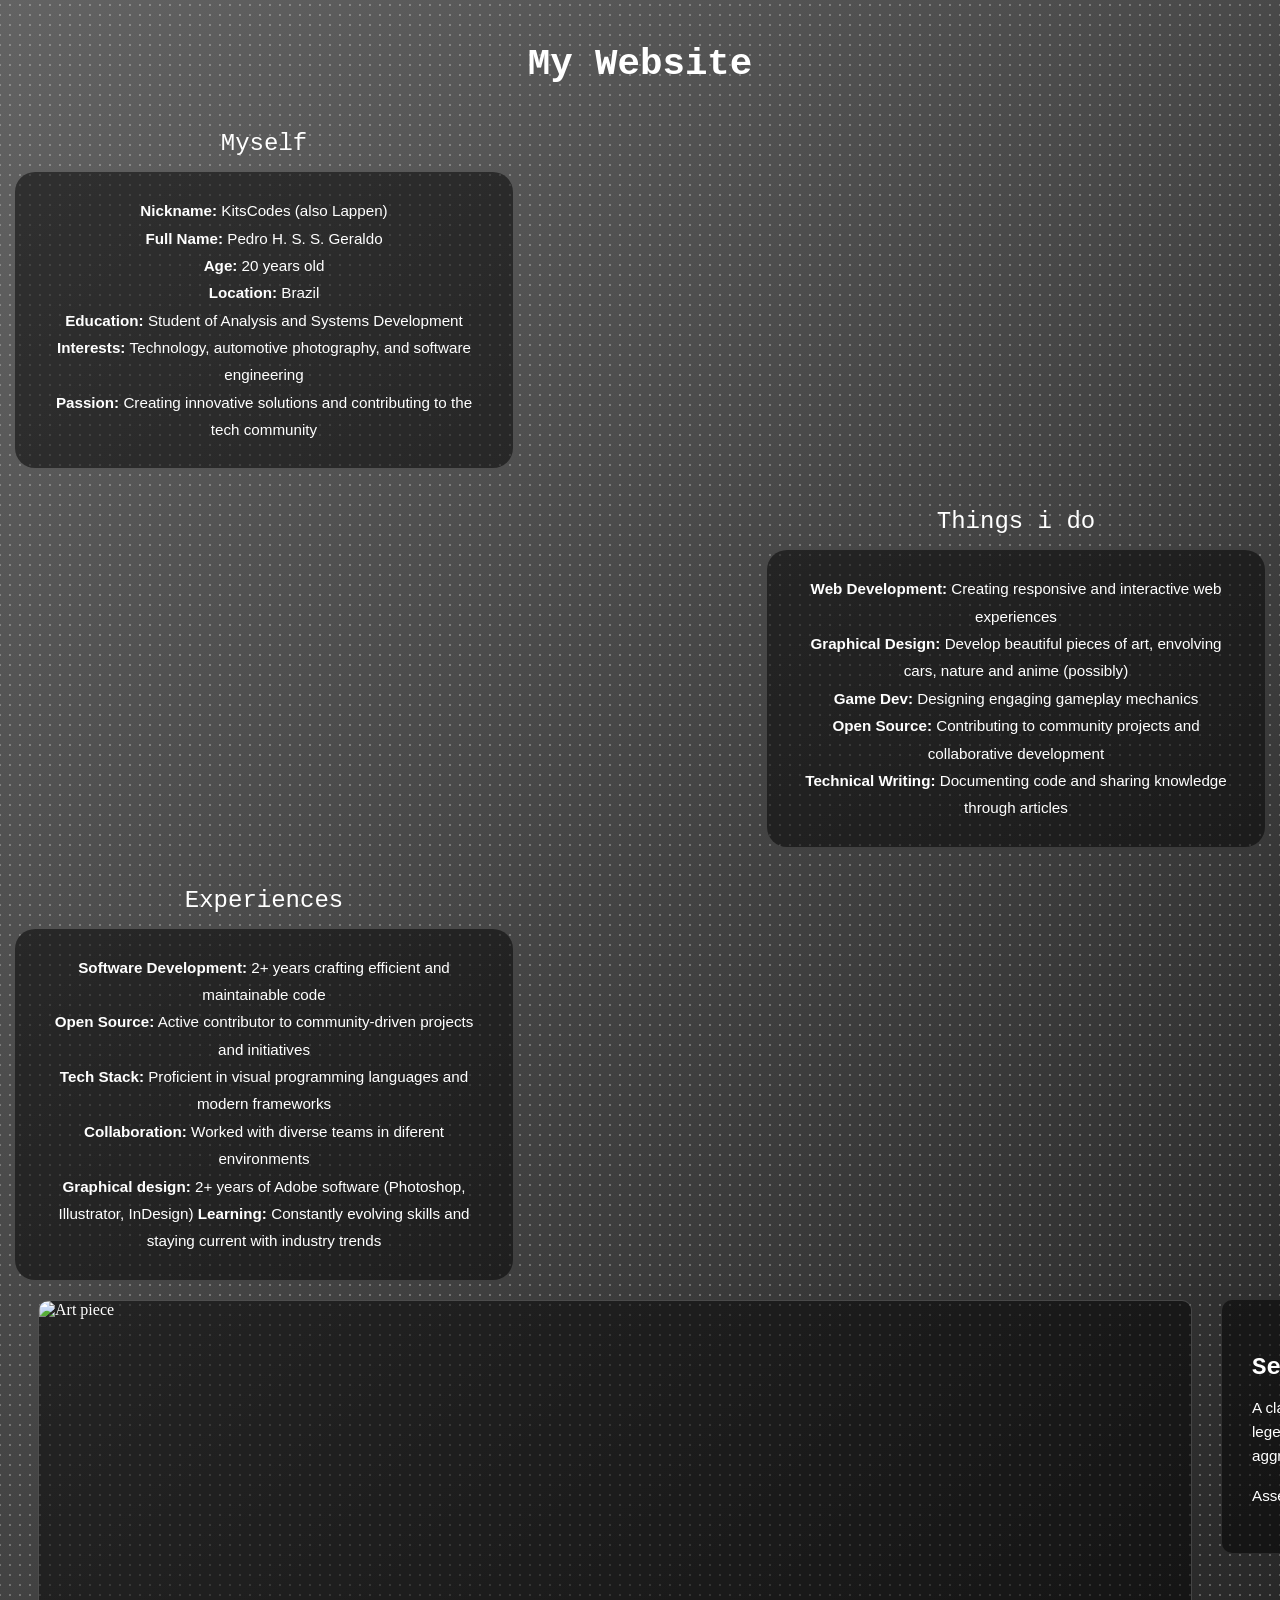
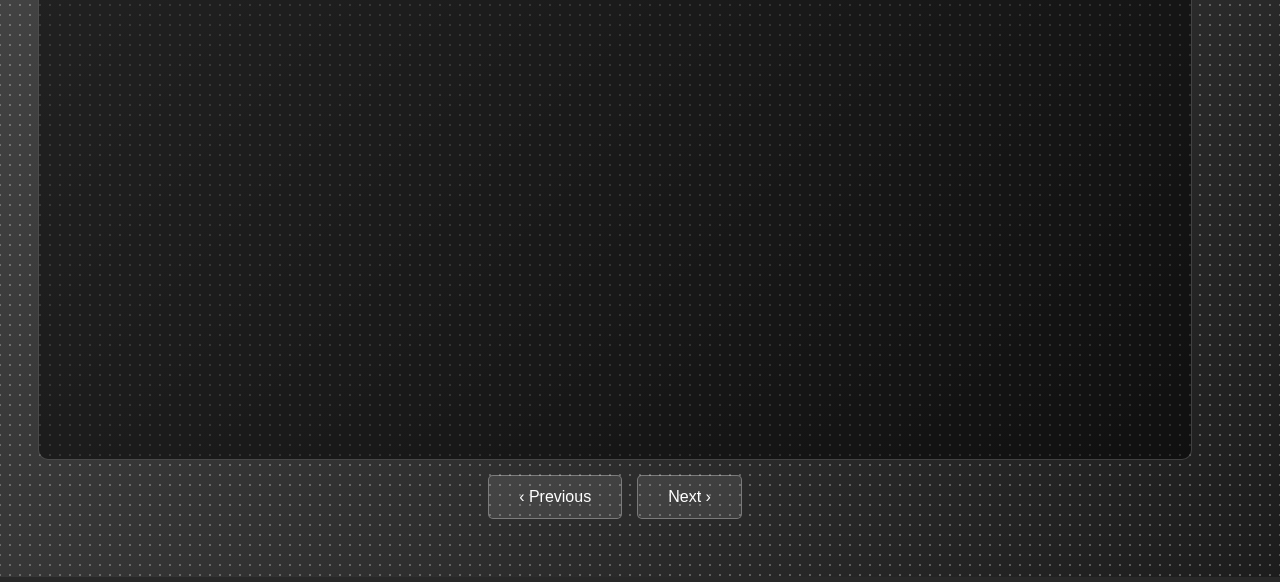
==== index.html @ 201ff7a0 "Update Images Added carousel (script and styling) Changed overall style" ====
<!DOCTYPE html>
<html>
<head>
 <meta charset="UTF-8" />
 <meta name="viewport" content="width=device-width, initial-scale=1.0" />
 <meta> <link rel="stylesheet" href="Home.css"/>
 <script src="assets/images.js"></script>
 <script src="assets/carousel.js"></script>
 <title>Pagina principal</title>
</head>
<body>
<header>
 <h1 class="header-center">My Website</h1>
</header>
<section class="main">
 <div class="container">
  <div class="cont-items">
   <div class="icon">Myself</div>
   <div class="info">
      <strong>Nickname: </strong> KitsCodes (also Lappen)<br/>
      <strong>Full Name: </strong> Pedro H. S. S. Geraldo<br/>
      <strong>Age: </strong> 20 years old<br/>
      <strong>Location: </strong> Brazil<br/>
      <strong>Education: </strong> Student of Analysis and Systems Development<br/>
      <strong>Interests: </strong> Technology, automotive photography, and software engineering<br/>
      <strong>Passion: </strong> Creating innovative solutions and contributing to the tech community
   </div>
  </div>

  <div class="cont-items">
   <div class="icon">Things i do</div>
   <div class="info">
      <strong>Web Development:</strong> Creating responsive and interactive web experiences<br/>
      <strong>Graphical Design:</strong> Develop beautiful pieces of art, envolving cars, nature and anime (possibly)<br/>
      <strong>Game Dev:</strong> Designing engaging gameplay mechanics<br/>
      <strong>Open Source:</strong> Contributing to community projects and collaborative development<br/>
      <strong>Technical Writing:</strong> Documenting code and sharing knowledge through articles
   </div>
  </div>

  <div class="cont-items">
   <div class="icon">Experiences</div>
   <div class="info">
      <strong>Software Development:</strong> 2+ years crafting efficient and maintainable code<br/>
      <strong>Open Source:</strong> Active contributor to community-driven projects and initiatives<br/>
      <strong>Tech Stack:</strong> Proficient in visual programming languages and modern frameworks<br/>
      <strong>Collaboration:</strong> Worked with diverse teams in diferent environments<br/>
      <strong>Graphical design:</strong> 2+ years of Adobe software (Photoshop, Illustrator, InDesign)
      <strong>Learning:</strong> Constantly evolving skills and staying current with industry trends
   </div>
  </div>
 </div>

 <div class="art-pieces">
   <div class="carousel-display">
     <div class="carousel-image">
       <img src="images\senna.jpg" alt="Art piece" id="carouselImage">
     </div>
     <div class="carousel-nav">
       <button class="carousel-btn prev" onclick="changeSlide(-1)">‹ Previous</button>
       <button class="carousel-btn next" onclick="changeSlide(1)">Next ›</button>
     </div>
   </div>
   <div class="carousel-info">
     <h3 id="infoTitle">Senna McLaren</h3>
     <p id="infoDescription">A classic automotive capture featuring the legendary McLaren Senna, showcasing its aggressive design and racing heritage.</p>
     <p id="game">Assetto Corsa</p>
   </div>
 </div>
   
</body>
</html>
---- Home.css ----
html, body {
  min-height: 100%;
}

@keyframes gradientShift {
  0% {
    background-position: 0%;
  }
  50% {
    background-position: 50%;
  }
   100% {
      background-position: 100%;
   }
}

body {
 overflow-x: hidden;
 overflow-y: scroll;
 scrollbar-gutter: stable;
 background: 
   radial-gradient(
        rgba(255, 255, 255, 0.25) 15%,
        transparent 0
      ) 50% 0 / 20px 20px,
   linear-gradient(-45deg, #ffffff46,  #00000046, #ffffff46);
 background-size: 10px 10px, 200% 200%;
 background-color: rgb(40,40,40);
 padding: 10px 10px;
 animation: gradientShift 25s linear infinite;
}

:root {
  --fontMain: JetBrains Mono, monospace;
  --fontSec: Montserrat, sans-serif;
}


/* Scrollbar Customization */
::-webkit-scrollbar {
 width: 6px;
}

::-webkit-scrollbar-track {
 background: rgba(255, 255, 255, 0);
}

::-webkit-scrollbar-thumb {
 background: rgb(255, 255, 255);
 border-radius: 6px;
}

::-webkit-scrollbar-thumb:hover {
 background: rgba(255, 255, 255, 0);
}

header {
 display: flex;
 align-items: center;
 justify-content: space-between;
 font-size: 1.8em;
}

h1 {
  color: white;
  text-align: center;
  font-size: 2rem;
}

/* HEADer */
.header-center {
 flex: 1;
 text-align: center;
 font-size: 1.3em;
 font-weight: bold;
 font-family: var(--fontMain);
}

/* Now for the main part */
.main {
 display: flex;
 flex-direction: column;
 align-items: center;
 min-height: 100vh;
 color: white;
 padding: 20px;
 justify-content: flex-start;
}

img {
  width: 100%;
  height: 100%;
  opacity: 0.4;
  z-index: 1;
  grid-area: 1/1;
  object-fit: cover;
  transition: opacity 300ms ease;
}

/** container **/
.container {
  display: flex;
  flex-direction: column;
  align-items: stretch;
  justify-content: flex-start;
  z-index: 1;
  gap: 40px;
  width: 100%;
  max-width: 1200px;
}

/** icon **/
.icon {
  margin-inline: auto;
  margin-bottom: 15px;
  font-size: 1.5em;
  display: flex;
  align-items: center;
  justify-content: center;
  z-index: 3;
  font-family: var(--fontMain);
}

/** cards **/
.cont-items {
  color: white;
  background-color: transparent;
  width: 35vw;
  height: auto;
  min-height: 35vh;
  border: none;
  border-radius: 0;
  overflow: visible;
  display: flex;
  flex-direction: column;
  align-items: center;
  justify-content: flex-start;
  user-select: none;
  isolation: isolate;
  margin-right: auto;
  font-family: var(--fontSec);
}

.cont-items:nth-child(even) {
  margin-right: 0;
  margin-left: auto;
}

.info {
  width: 100%;
  z-index: 2;
  display: block;
  padding: 25px;
  background: rgba(0, 0, 0, 0.5);
  border-radius: 20px;
  font-size: 0.95rem;
  line-height: 1.8;
  text-align: center;
  word-wrap: break-word;
  overflow-wrap: break-word;
}

/** art pieces carousel **/
.art-pieces {
  margin-top: auto;
  display: flex;
  gap: 30px;
  width: 100%;
  padding: 20px;
  z-index: 1;
  align-items: flex-start;
  justify-content: space-between;
}

.carousel-info {
  flex: 1;
  min-width: 300px;
  color: white;
  padding: 30px;
  background: rgba(0, 0, 0, 0.5);
  border-radius: 10px;
  font-family: var(--fontSec);
  height: fit-content;
}

.carousel-info h3 {
  font-size: 1.5em;
  margin-bottom: 15px;
  font-family: var(--fontMain);
}

.carousel-info p {
  font-size: 0.95rem;
  line-height: 1.6;
}

.carousel-display {
  flex: 1;
  display: flex;
  flex-direction: column;
  gap: 15px;
  align-items: center;
}

.carousel-image {
  width: 1152px;
  height: 758px;
  background: rgba(0, 0, 0, 0.5);
  border: 1px solid rgba(255, 255, 255, 0.2);
  border-radius: 10px;
  overflow: hidden;
  display: flex;
  align-items: center;
  justify-content: center;
}

.carousel-image img {
  width: 100%;
  height: 100%;
  object-fit: contain;
  opacity: 1;
}

.carousel-nav {
  display: flex;
  gap: 15px;
  justify-content: center;
}

.carousel-btn {
  padding: 12px 30px;
  background: rgba(255, 255, 255, 0.1);
  border: 1px solid rgba(255, 255, 255, 0.3);
  color: white;
  font-size: 1em;
  border-radius: 5px;
  cursor: pointer;
  font-family: var(--fontSec);
  transition: all 300ms ease;
}

.carousel-btn:hover {
  background: rgba(255, 255, 255, 0.2);
  border-color: rgba(255, 255, 255, 0.5);
}
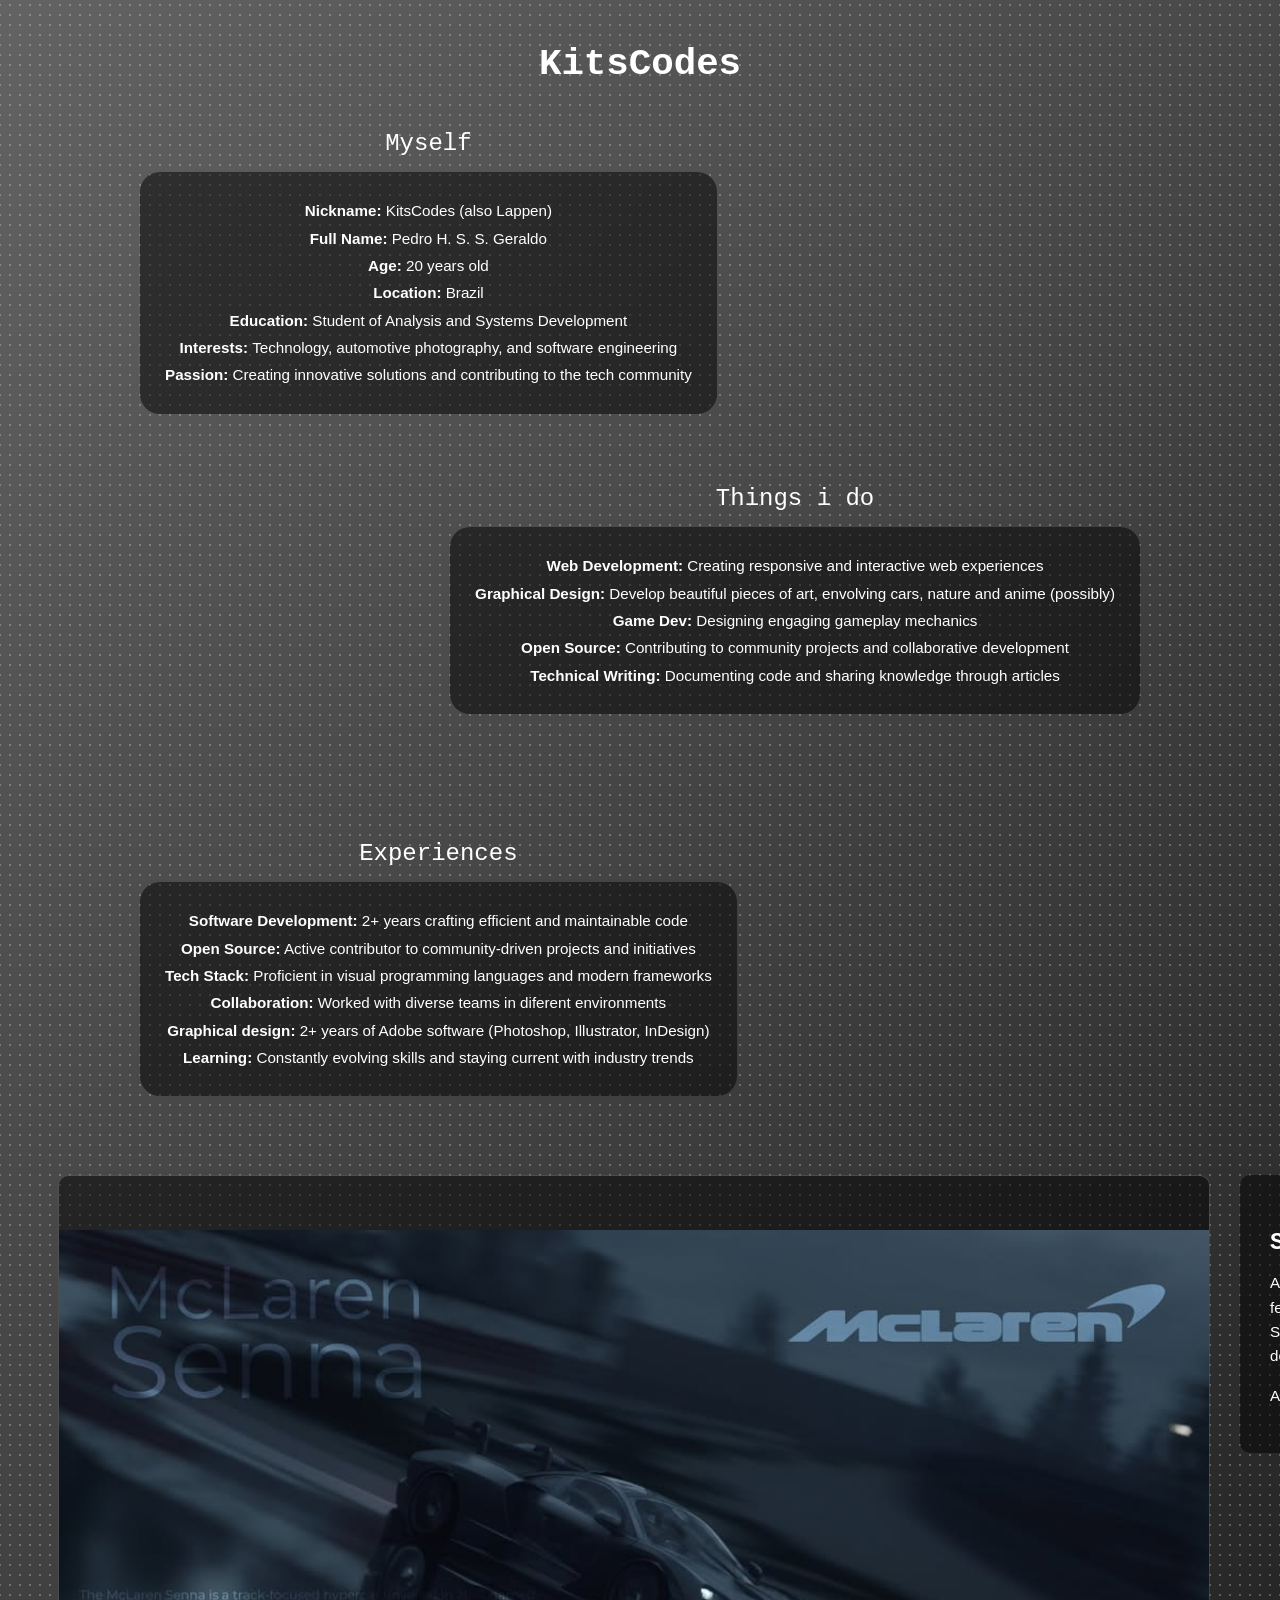
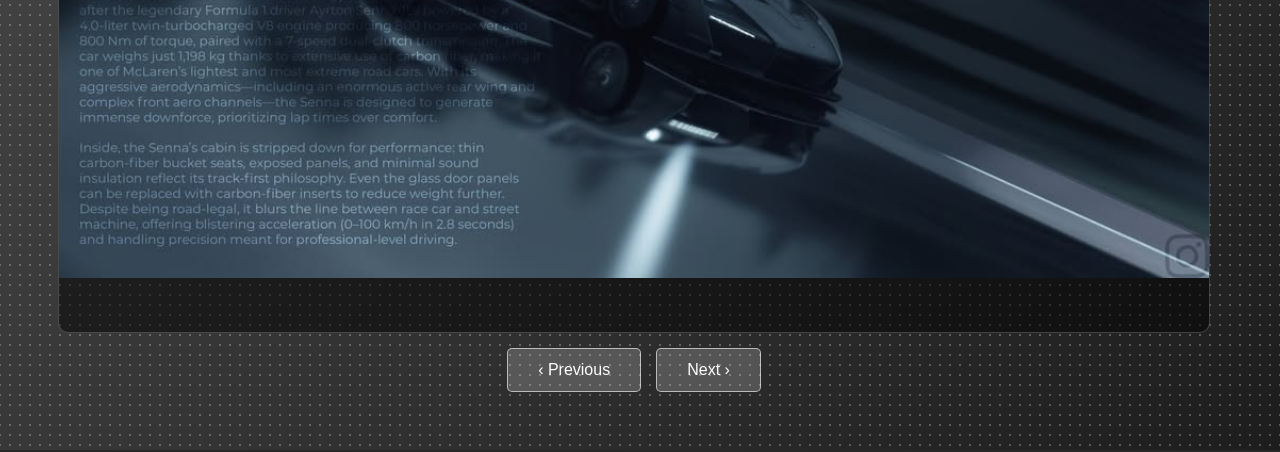
==== commit 3046a7ad: "A2 quick fix" ====
--- a/index.html
+++ b/index.html
@@ -10,7 +10,7 @@
 </head>
 <body>
 <header>
- <h1 class="header-center">My Website</h1>
+ <h1 class="header-center">KitsCodes</h1>
 </header>
 <section class="main">
  <div class="container">
@@ -45,7 +45,7 @@
       <strong>Open Source:</strong> Active contributor to community-driven projects and initiatives<br/>
       <strong>Tech Stack:</strong> Proficient in visual programming languages and modern frameworks<br/>
       <strong>Collaboration:</strong> Worked with diverse teams in diferent environments<br/>
-      <strong>Graphical design:</strong> 2+ years of Adobe software (Photoshop, Illustrator, InDesign)
+      <strong>Graphical design:</strong> 2+ years of Adobe software (Photoshop, Illustrator, InDesign)</br>
       <strong>Learning:</strong> Constantly evolving skills and staying current with industry trends
    </div>
   </div>
@@ -54,7 +54,7 @@
  <div class="art-pieces">
    <div class="carousel-display">
      <div class="carousel-image">
-       <img src="images\senna.jpg" alt="Art piece" id="carouselImage">
+       <img src="images/senna.jpg" alt="Art piece" id="carouselImage">
      </div>
      <div class="carousel-nav">
        <button class="carousel-btn prev" onclick="changeSlide(-1)">‹ Previous</button>
--- a/Home.css
+++ b/Home.css
@@ -1,5 +1,10 @@
-html, body {
+html,
+body {
   min-height: 100%;
+}
+
+* {
+  box-sizing: border-box;
 }
 
 @keyframes gradientShift {
@@ -15,50 +20,52 @@
 }
 
 body {
- overflow-x: hidden;
- overflow-y: scroll;
- scrollbar-gutter: stable;
- background: 
-   radial-gradient(
-        rgba(255, 255, 255, 0.25) 15%,
-        transparent 0
-      ) 50% 0 / 20px 20px,
-   linear-gradient(-45deg, #ffffff46,  #00000046, #ffffff46);
- background-size: 10px 10px, 200% 200%;
- background-color: rgb(40,40,40);
- padding: 10px 10px;
- animation: gradientShift 25s linear infinite;
+  overflow-x: hidden;
+  overflow-y: scroll;
+  scrollbar-gutter: stable;
+  background:
+    radial-gradient(rgba(255, 255, 255, 0.25) 15%, transparent 0) 50% 0 / 20px 20px,
+    linear-gradient(-45deg, #ffffff46, #00000046, #ffffff46);
+  background-size: 10px 10px, 200% 200%;
+  background-color: rgb(40, 40, 40);
+  padding: 10px;
+  animation: gradientShift 25s linear infinite;
 }
 
 :root {
   --fontMain: JetBrains Mono, monospace;
   --fontSec: Montserrat, sans-serif;
-}
-
-
-/* Scrollbar Customization */
+  --bg-dark: rgba(0, 0, 0, 0.5);
+  --border-light: rgba(255, 255, 255, 0.2);
+  --text-light: rgba(255, 255, 255, 0.2);
+  --text-light-hover: rgba(255, 255, 255, 0.4);
+  --text-light-border: rgba(255, 255, 255, 0.6);
+}
+
+
+/* Scrollbar customization */
 ::-webkit-scrollbar {
- width: 6px;
+  width: 6px;
 }
 
 ::-webkit-scrollbar-track {
- background: rgba(255, 255, 255, 0);
+  background: transparent;
 }
 
 ::-webkit-scrollbar-thumb {
- background: rgb(255, 255, 255);
- border-radius: 6px;
+  background: white;
+  border-radius: 6px;
 }
 
 ::-webkit-scrollbar-thumb:hover {
- background: rgba(255, 255, 255, 0);
+  background: transparent;
 }
 
 header {
- display: flex;
- align-items: center;
- justify-content: space-between;
- font-size: 1.8em;
+  display: flex;
+  align-items: center;
+  justify-content: space-between;
+  font-size: 1.8em;
 }
 
 h1 {
@@ -67,24 +74,21 @@
   font-size: 2rem;
 }
 
-/* HEADer */
 .header-center {
- flex: 1;
- text-align: center;
- font-size: 1.3em;
- font-weight: bold;
- font-family: var(--fontMain);
-}
-
-/* Now for the main part */
+  flex: 1;
+  text-align: center;
+  font-size: 1.3em;
+  font-weight: bold;
+  font-family: var(--fontMain);
+}
+
+/* Main layout */
 .main {
- display: flex;
- flex-direction: column;
- align-items: center;
- min-height: 100vh;
- color: white;
- padding: 20px;
- justify-content: flex-start;
+  display: flex;
+  flex-direction: column;
+  align-items: center;
+  color: white;
+  padding: 20px;
 }
 
 img {
@@ -97,7 +101,6 @@
   transition: opacity 300ms ease;
 }
 
-/** container **/
 .container {
   display: flex;
   flex-direction: column;
@@ -106,10 +109,9 @@
   z-index: 1;
   gap: 40px;
   width: 100%;
-  max-width: 1200px;
-}
-
-/** icon **/
+  max-width: 1000px;
+}
+
 .icon {
   margin-inline: auto;
   margin-bottom: 15px;
@@ -121,29 +123,28 @@
   font-family: var(--fontMain);
 }
 
-/** cards **/
+/* Cards */
 .cont-items {
   color: white;
   background-color: transparent;
-  width: 35vw;
-  height: auto;
   min-height: 35vh;
   border: none;
   border-radius: 0;
-  overflow: visible;
   display: flex;
   flex-direction: column;
   align-items: center;
   justify-content: flex-start;
   user-select: none;
   isolation: isolate;
-  margin-right: auto;
   font-family: var(--fontSec);
 }
 
+.cont-items:nth-child(odd) {
+  margin-inline: 0 auto;
+}
+
 .cont-items:nth-child(even) {
-  margin-right: 0;
-  margin-left: auto;
+  margin-inline: auto 0;
 }
 
 .info {
@@ -151,7 +152,7 @@
   z-index: 2;
   display: block;
   padding: 25px;
-  background: rgba(0, 0, 0, 0.5);
+  background: var(--bg-dark);
   border-radius: 20px;
   font-size: 0.95rem;
   line-height: 1.8;
@@ -160,7 +161,7 @@
   overflow-wrap: break-word;
 }
 
-/** art pieces carousel **/
+/* Carousel */
 .art-pieces {
   margin-top: auto;
   display: flex;
@@ -177,7 +178,7 @@
   min-width: 300px;
   color: white;
   padding: 30px;
-  background: rgba(0, 0, 0, 0.5);
+  background: var(--bg-dark);
   border-radius: 10px;
   font-family: var(--fontSec);
   height: fit-content;
@@ -205,8 +206,8 @@
 .carousel-image {
   width: 1152px;
   height: 758px;
-  background: rgba(0, 0, 0, 0.5);
-  border: 1px solid rgba(255, 255, 255, 0.2);
+  background: var(--bg-dark);
+  border: 1px solid var(--border-light);
   border-radius: 10px;
   overflow: hidden;
   display: flex;
@@ -229,8 +230,8 @@
 
 .carousel-btn {
   padding: 12px 30px;
-  background: rgba(255, 255, 255, 0.1);
-  border: 1px solid rgba(255, 255, 255, 0.3);
+  background: var(--text-light);
+  border: 1px solid var(--text-light-border);
   color: white;
   font-size: 1em;
   border-radius: 5px;
@@ -240,7 +241,7 @@
 }
 
 .carousel-btn:hover {
-  background: rgba(255, 255, 255, 0.2);
+  background: var(--text-light-hover);
   border-color: rgba(255, 255, 255, 0.5);
 }
 
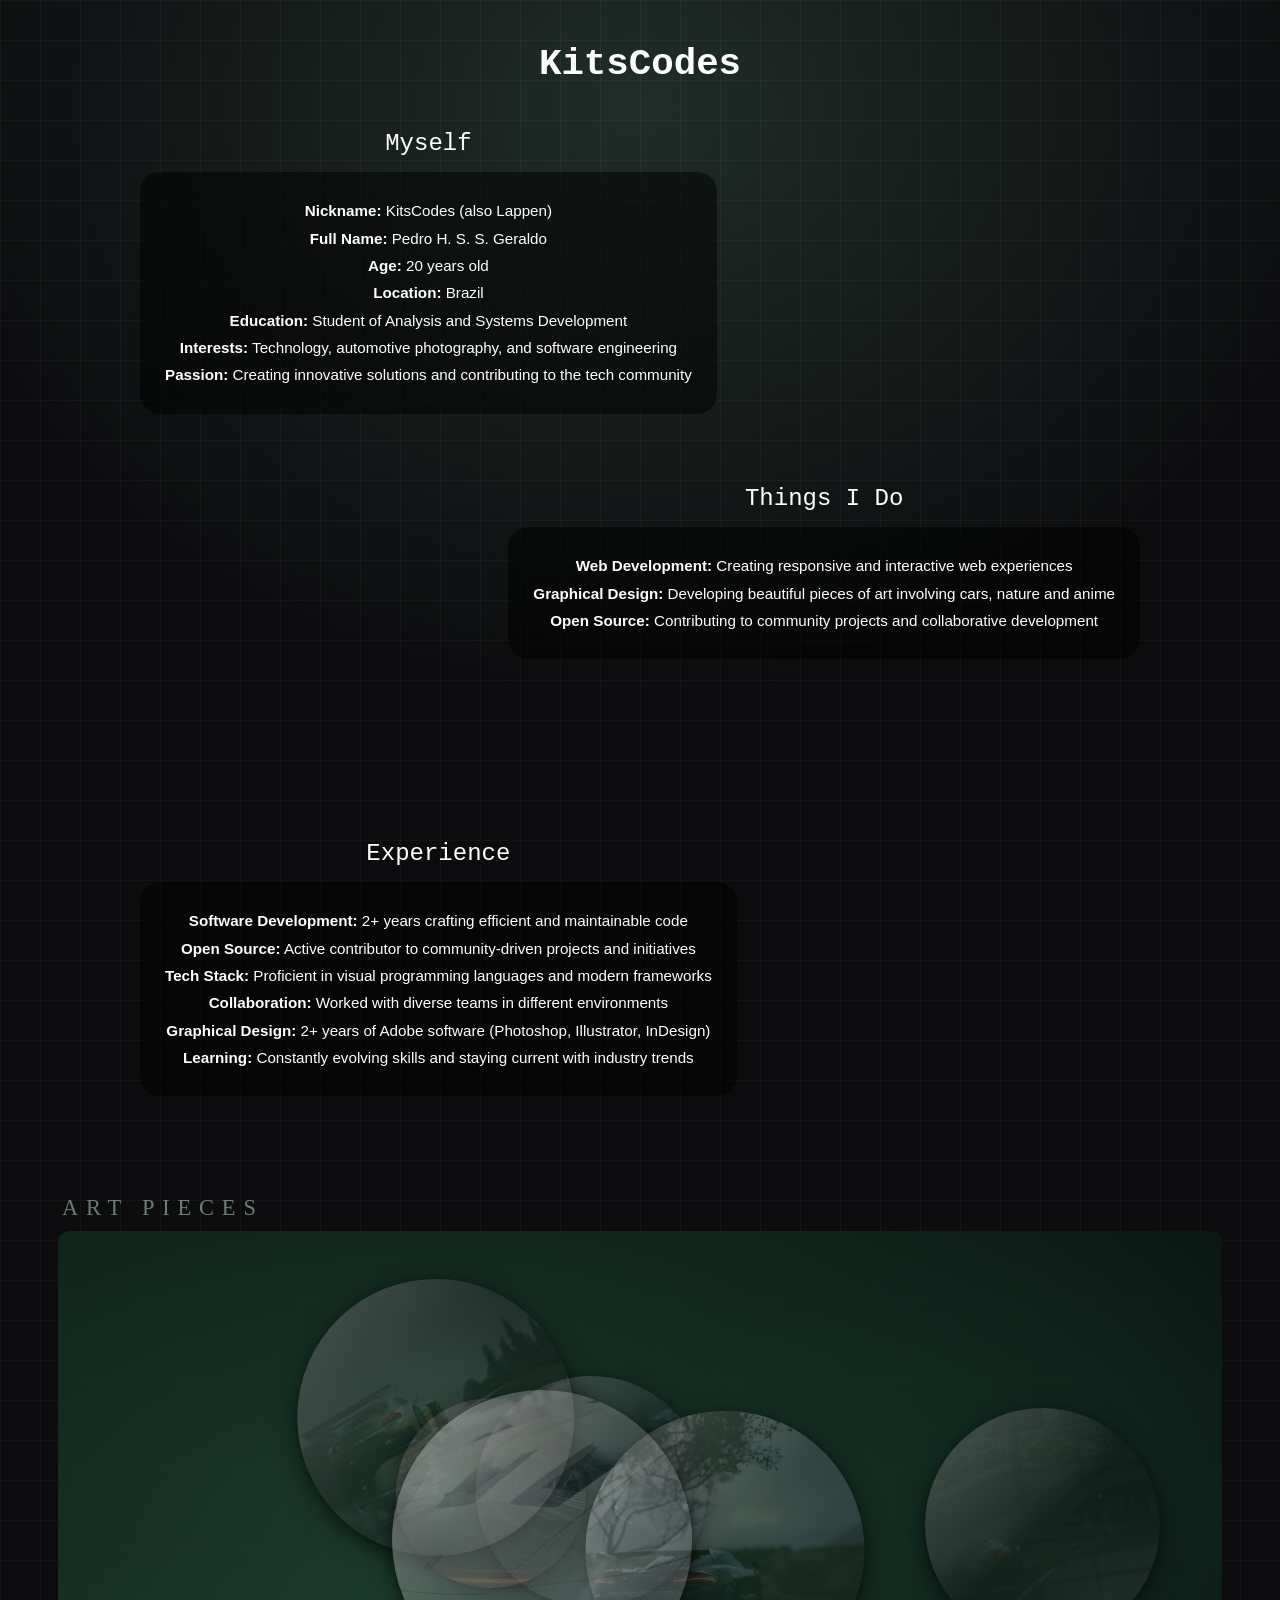
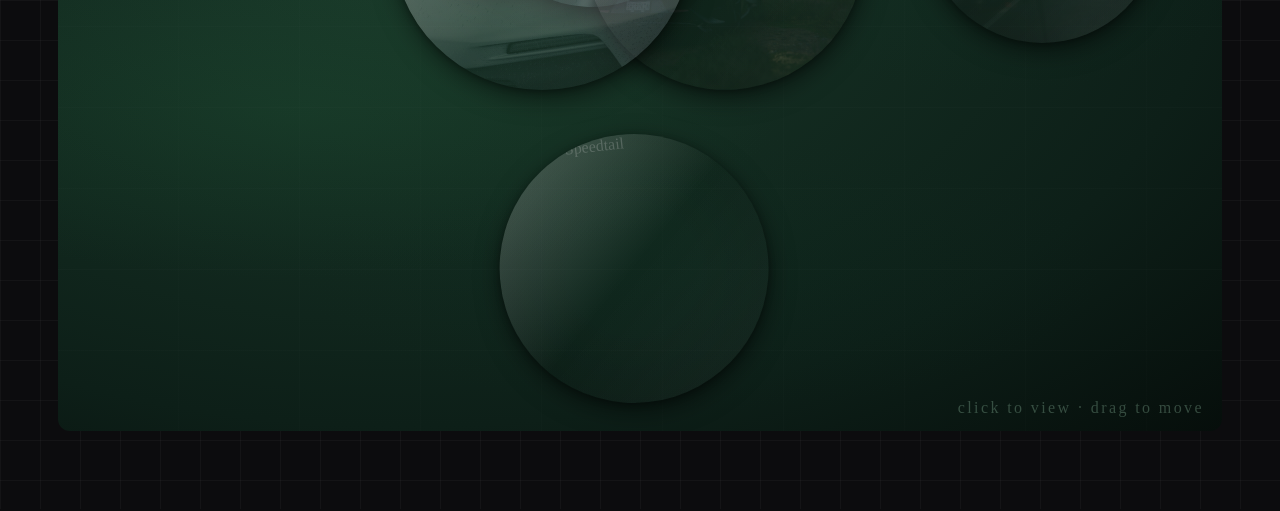
==== commit 2ac6b15b: "Overall update - Better background - Better display of images - Documentation so I don't forget what" ====
--- a/index.html
+++ b/index.html
@@ -1,72 +1,109 @@
 <!DOCTYPE html>
-<html>
+<html lang="en">
 <head>
- <meta charset="UTF-8" />
- <meta name="viewport" content="width=device-width, initial-scale=1.0" />
- <meta> <link rel="stylesheet" href="Home.css"/>
- <script src="assets/images.js"></script>
- <script src="assets/carousel.js"></script>
- <title>Pagina principal</title>
+  <meta charset="UTF-8" />
+  <meta name="viewport" content="width=device-width, initial-scale=1.0" />
+  <title>KitsCodes — Pedro Geraldo</title>
+  <link rel="stylesheet" href="Home.css" />
+  <link rel="stylesheet" href="pond-gallery.css" />
 </head>
 <body>
+
 <header>
- <h1 class="header-center">KitsCodes</h1>
+  <h1 class="header-center">KitsCodes</h1>
 </header>
+
 <section class="main">
- <div class="container">
-  <div class="cont-items">
-   <div class="icon">Myself</div>
-   <div class="info">
-      <strong>Nickname: </strong> KitsCodes (also Lappen)<br/>
-      <strong>Full Name: </strong> Pedro H. S. S. Geraldo<br/>
-      <strong>Age: </strong> 20 years old<br/>
-      <strong>Location: </strong> Brazil<br/>
-      <strong>Education: </strong> Student of Analysis and Systems Development<br/>
-      <strong>Interests: </strong> Technology, automotive photography, and software engineering<br/>
-      <strong>Passion: </strong> Creating innovative solutions and contributing to the tech community
-   </div>
+  <div class="container">
+
+    <div class="cont-items">
+      <div class="icon">Myself</div>
+      <div class="info">
+        <strong>Nickname:</strong> KitsCodes (also Lappen)<br/>
+        <strong>Full Name:</strong> Pedro H. S. S. Geraldo<br/>
+        <strong>Age:</strong> 20 years old<br/>
+        <strong>Location:</strong> Brazil<br/>
+        <strong>Education:</strong> Student of Analysis and Systems Development<br/>
+        <strong>Interests:</strong> Technology, automotive photography, and software engineering<br/>
+        <strong>Passion:</strong> Creating innovative solutions and contributing to the tech community
+      </div>
+    </div>
+
+    <div class="cont-items">
+      <div class="icon">Things I Do</div>
+      <div class="info">
+        <strong>Web Development:</strong> Creating responsive and interactive web experiences<br/>
+        <strong>Graphical Design:</strong> Developing beautiful pieces of art involving cars, nature and anime<br/>
+        <strong>Open Source:</strong> Contributing to community projects and collaborative development<br/>
+      </div>
+    </div>
+
+    <div class="cont-items">
+      <div class="icon">Experience</div>
+      <div class="info">
+        <strong>Software Development:</strong> 2+ years crafting efficient and maintainable code<br/>
+        <strong>Open Source:</strong> Active contributor to community-driven projects and initiatives<br/>
+        <strong>Tech Stack:</strong> Proficient in visual programming languages and modern frameworks<br/>
+        <strong>Collaboration:</strong> Worked with diverse teams in different environments<br/>
+        <strong>Graphical Design:</strong> 2+ years of Adobe software (Photoshop, Illustrator, InDesign)<br/>
+        <strong>Learning:</strong> Constantly evolving skills and staying current with industry trends
+      </div>
+    </div>
+
   </div>
 
-  <div class="cont-items">
-   <div class="icon">Things i do</div>
-   <div class="info">
-      <strong>Web Development:</strong> Creating responsive and interactive web experiences<br/>
-      <strong>Graphical Design:</strong> Develop beautiful pieces of art, envolving cars, nature and anime (possibly)<br/>
-      <strong>Game Dev:</strong> Designing engaging gameplay mechanics<br/>
-      <strong>Open Source:</strong> Contributing to community projects and collaborative development<br/>
-      <strong>Technical Writing:</strong> Documenting code and sharing knowledge through articles
-   </div>
+  <!-- ── Galeria substituindo o carrossel ── -->
+  <div class="art-pieces">
+
+    <div class="pond-section-label">Art Pieces</div>
+
+    <div id="pond">
+      <div class="water-texture"></div>
+      <div class="ambient-light"></div>
+      <div id="ripple-layer"></div>
+      <div id="leaf-layer"></div>
+      <div class="hint" id="hint">click to view · drag to move</div>
+    </div>
+
+    <!-- Painel de detalhes -->
+    <div id="detail-overlay" class="hidden">
+      <div id="detail-panel">
+        <div id="detail-img-wrap">
+          <img id="detail-img" src="" alt="" />
+          <div class="detail-img-fade"></div>
+        </div>
+        <div id="detail-info">
+          <div id="detail-meta"></div>
+          <div id="detail-title"></div>
+          <div class="detail-divider"></div>
+          <div id="detail-desc"></div>
+          <div class="detail-actions">
+            <button id="detail-expand">⤢ Full size</button>
+            <button id="detail-close">Close</button>
+          </div>
+        </div>
+      </div>
+    </div>
+
+    <!-- Fullscreen viewer -->
+    <div id="fullscreen-overlay" class="hidden">
+      <div id="fullscreen-panel">
+        <div id="fullscreen-img-wrap">
+          <img id="fullscreen-img" src="" alt="" />
+        </div>
+        <div id="fullscreen-info">
+          <div id="fullscreen-meta"></div>
+          <div id="fullscreen-title"></div>
+          <div class="detail-divider"></div>
+          <div id="fullscreen-desc"></div>
+          <button id="fullscreen-close">Close</button>
+        </div>
+      </div>
+    </div>
+
   </div>
+</section>
 
-  <div class="cont-items">
-   <div class="icon">Experiences</div>
-   <div class="info">
-      <strong>Software Development:</strong> 2+ years crafting efficient and maintainable code<br/>
-      <strong>Open Source:</strong> Active contributor to community-driven projects and initiatives<br/>
-      <strong>Tech Stack:</strong> Proficient in visual programming languages and modern frameworks<br/>
-      <strong>Collaboration:</strong> Worked with diverse teams in diferent environments<br/>
-      <strong>Graphical design:</strong> 2+ years of Adobe software (Photoshop, Illustrator, InDesign)</br>
-      <strong>Learning:</strong> Constantly evolving skills and staying current with industry trends
-   </div>
-  </div>
- </div>
-
- <div class="art-pieces">
-   <div class="carousel-display">
-     <div class="carousel-image">
-       <img src="images/senna.jpg" alt="Art piece" id="carouselImage">
-     </div>
-     <div class="carousel-nav">
-       <button class="carousel-btn prev" onclick="changeSlide(-1)">‹ Previous</button>
-       <button class="carousel-btn next" onclick="changeSlide(1)">Next ›</button>
-     </div>
-   </div>
-   <div class="carousel-info">
-     <h3 id="infoTitle">Senna McLaren</h3>
-     <p id="infoDescription">A classic automotive capture featuring the legendary McLaren Senna, showcasing its aggressive design and racing heritage.</p>
-     <p id="game">Assetto Corsa</p>
-   </div>
- </div>
-   
+<script src="assets/pond-gallery.js"></script>
 </body>
 </html>
--- a/Home.css
+++ b/Home.css
@@ -7,29 +7,19 @@
   box-sizing: border-box;
 }
 
-@keyframes gradientShift {
-  0% {
-    background-position: 0%;
-  }
-  50% {
-    background-position: 50%;
-  }
-   100% {
-      background-position: 100%;
-   }
-}
-
 body {
   overflow-x: hidden;
   overflow-y: scroll;
   scrollbar-gutter: stable;
-  background:
-    radial-gradient(rgba(255, 255, 255, 0.25) 15%, transparent 0) 50% 0 / 20px 20px,
-    linear-gradient(-45deg, #ffffff46, #00000046, #ffffff46);
-  background-size: 10px 10px, 200% 200%;
-  background-color: rgb(40, 40, 40);
+  background-color: #0c0c0e;
+  background-image:
+    /* grade fina e sutil */
+    linear-gradient(rgba(255,255,255,0.03) 1px, transparent 1px),
+    linear-gradient(90deg, rgba(255,255,255,0.03) 1px, transparent 1px),
+    /* brilho esverdeado suave vindo do topo, harmoniza com a galeria */
+    radial-gradient(ellipse 80% 40% at 50% 5%, rgba(80,120,100,0.3) 0%, transparent 70%);
+  background-size: 40px 40px, 40px 40px, 100% 100%;
   padding: 10px;
-  animation: gradientShift 25s linear infinite;
 }
 
 :root {
@@ -94,7 +84,6 @@
 img {
   width: 100%;
   height: 100%;
-  opacity: 0.4;
   z-index: 1;
   grid-area: 1/1;
   object-fit: cover;
@@ -161,87 +150,10 @@
   overflow-wrap: break-word;
 }
 
-/* Carousel */
+/* Art pieces / galeria */
 .art-pieces {
-  margin-top: auto;
-  display: flex;
-  gap: 30px;
+  margin-top: 40px;
   width: 100%;
-  padding: 20px;
+  padding: 0 20px 40px;
   z-index: 1;
-  align-items: flex-start;
-  justify-content: space-between;
-}
-
-.carousel-info {
-  flex: 1;
-  min-width: 300px;
-  color: white;
-  padding: 30px;
-  background: var(--bg-dark);
-  border-radius: 10px;
-  font-family: var(--fontSec);
-  height: fit-content;
-}
-
-.carousel-info h3 {
-  font-size: 1.5em;
-  margin-bottom: 15px;
-  font-family: var(--fontMain);
-}
-
-.carousel-info p {
-  font-size: 0.95rem;
-  line-height: 1.6;
-}
-
-.carousel-display {
-  flex: 1;
-  display: flex;
-  flex-direction: column;
-  gap: 15px;
-  align-items: center;
-}
-
-.carousel-image {
-  width: 1152px;
-  height: 758px;
-  background: var(--bg-dark);
-  border: 1px solid var(--border-light);
-  border-radius: 10px;
-  overflow: hidden;
-  display: flex;
-  align-items: center;
-  justify-content: center;
-}
-
-.carousel-image img {
-  width: 100%;
-  height: 100%;
-  object-fit: contain;
-  opacity: 1;
-}
-
-.carousel-nav {
-  display: flex;
-  gap: 15px;
-  justify-content: center;
-}
-
-.carousel-btn {
-  padding: 12px 30px;
-  background: var(--text-light);
-  border: 1px solid var(--text-light-border);
-  color: white;
-  font-size: 1em;
-  border-radius: 5px;
-  cursor: pointer;
-  font-family: var(--fontSec);
-  transition: all 300ms ease;
-}
-
-.carousel-btn:hover {
-  background: var(--text-light-hover);
-  border-color: rgba(255, 255, 255, 0.5);
-}
-
+}
--- a/pond-gallery.css
+++ b/pond-gallery.css
@@ -0,0 +1,396 @@
+/* ─────────────────────────────────────────
+   pond-gallery.css — KitsCodes
+───────────────────────────────────────── */
+
+/* ── Wrapper da seção ── */
+.pond-section-label {
+  color: rgba(180,220,195,0.55);
+  font-size: 1.4rem;
+  letter-spacing: 0.35em;
+  text-transform: uppercase;
+  margin-bottom: 10px;
+  padding-left: 4px;
+}
+
+/* ── Pond ── */
+#pond {
+  position: relative;
+  width: 100%;
+  height: 800px;
+  overflow: hidden;
+  border-radius: 12px;
+  background: radial-gradient(ellipse at 30% 40%, #1a3a2a 0%, #0d1f18 70%, #060e0b 100%);
+  cursor: default;
+}
+
+.water-texture {
+  position: absolute;
+  inset: 0;
+  pointer-events: none;
+  z-index: 0;
+  background:
+    repeating-linear-gradient(0deg,  transparent, transparent 80px,  rgba(255,255,255,0.012) 80px,  rgba(255,255,255,0.012) 81px),
+    repeating-linear-gradient(90deg, transparent, transparent 120px, rgba(255,255,255,0.008) 120px, rgba(255,255,255,0.008) 121px);
+}
+
+.ambient-light {
+  position: absolute;
+  inset: 0;
+  pointer-events: none;
+  z-index: 0;
+  background:
+    radial-gradient(ellipse 60% 30% at 20% 60%, rgba(34,100,60,0.18) 0%, transparent 70%),
+    radial-gradient(ellipse 40% 40% at 80% 30%, rgba(20,70,50,0.15)  0%, transparent 70%),
+    radial-gradient(ellipse 50% 25% at 55% 80%, rgba(10,50,35,0.12)  0%, transparent 70%);
+}
+
+/* ── Hint ── */
+.hint {
+  position: absolute;
+  bottom: 14px;
+  right: 18px;
+  z-index: 100;
+  color: rgba(160,210,180,0.3);
+  font-size: 1rem;
+  letter-spacing: 0.15em;
+  pointer-events: none;
+  font-family: 'Georgia', serif;
+  transition: opacity 0.4s;
+}
+.hint.hidden { opacity: 0; }
+
+/* ── Ripple layer ── */
+#ripple-layer {
+  position: absolute;
+  inset: 0;
+  pointer-events: none;
+  z-index: 5;
+}
+
+.ripple-group {
+  position: absolute;
+  transform: translate(-50%, -50%);
+  pointer-events: none;
+}
+.ripple-ring {
+  position: absolute;
+  left: 0; top: 0;
+  border-radius: 50%;
+  border: 1px solid rgba(150,220,180,0.4);
+  transform: translate(-50%, -50%);
+  animation: ripple 1200ms ease-out forwards;
+}
+.ripple-ring:nth-child(2) { animation-delay: 180ms; }
+.ripple-ring:nth-child(3) { animation-delay: 360ms; }
+
+@keyframes ripple {
+  0%   { width: 0px;   height: 0px;  opacity: 0.7; }
+  100% { width: 120px; height: 60px; opacity: 0;   }
+}
+
+/* ── Leaf layer ── */
+#leaf-layer {
+  position: absolute;
+  inset: 0;
+  z-index: 10;
+  width: 100%;
+  height: 100%;
+}
+
+/* ── Leaf ── */
+.leaf {
+  position: absolute;
+  cursor: grab;
+  user-select: none;
+  transition: transform 0.15s ease;
+}
+.leaf:active { cursor: grabbing; }
+
+.leaf-inner {
+  width: 100%;
+  aspect-ratio: 1/1;
+  border-radius: 100%;
+  overflow: hidden;
+  box-shadow: 0 8px 24px rgba(0,0,0,0.5), 0 2px 6px rgba(0,0,0,0.3);
+  position: relative;
+  transition: box-shadow 0.2s ease;
+}
+.leaf.selected .leaf-inner {
+  box-shadow: 0 12px 40px rgba(0,0,0,0.7), 0 0 0 2px rgba(150,220,170,0.4);
+}
+
+.leaf img {
+  width: 100%;
+  height: 100%;
+  opacity: 0.25;
+  object-fit: cover;
+  display: block;
+  pointer-events: none;
+  filter: brightness(0.82) saturate(0.9);
+  transition: filter 0.5s ease, opacity 0.5s ease;
+  -webkit-user-drag: none;
+}
+.leaf:hover img {
+  opacity: 0.5;
+  filter: brightness(0.9) saturate(1);
+}
+.leaf.selected img {
+  filter: brightness(1.1) saturate(1.1);
+}
+
+.leaf-vein {
+  position: absolute;
+  inset: 0;
+  background: radial-gradient(ellipse at 50% 50%, transparent 30%, rgba(0,0,0,0.15) 100%);
+  pointer-events: none;
+}
+.leaf-shimmer {
+  position: absolute;
+  inset: 0;
+  background: linear-gradient(135deg, rgba(255,255,255,0.25) 0%, transparent 50%, rgba(255,255,255,0.04) 100%);
+  pointer-events: none;
+}
+
+/* ── Detail overlay ── */
+#detail-overlay {
+  position: fixed;
+  inset: 0;
+  z-index: 1000;
+  display: flex;
+  align-items: center;
+  justify-content: center;
+  background: rgba(2,8,5,0.88);
+  backdrop-filter: blur(14px);
+  animation: fadeIn 0.3s ease;
+}
+#detail-overlay.hidden { display: none; }
+
+@keyframes fadeIn  { from { opacity: 0 } to { opacity: 1 } }
+@keyframes slideUp { from { opacity: 0; transform: translateY(24px) scale(0.96) } to { opacity: 1; transform: none } }
+
+#detail-panel {
+  position: relative;
+  overflow: hidden;
+  max-width: min(92vw, 1000px);
+  width: fit-content;
+  border: 1px solid rgba(100,180,130,0.15);
+  border-radius: 18px;
+  box-shadow: 0 40px 100px rgba(0,0,0,0.9), 0 0 80px rgba(20,80,50,0.12);
+  animation: slideUp 0.35s cubic-bezier(0.2,0.8,0.3,1);
+  font-family: Montserrat, sans-serif;
+  background: #060e0b;
+}
+
+#detail-img-wrap {
+  width: 100%;
+  position: relative;
+  line-height: 0;
+}
+#detail-img {
+  width: 100%;
+  max-height: 88vh;
+  object-fit: contain;
+  display: block;
+}
+
+.detail-img-fade {
+  position: absolute;
+  inset: 0;
+  background: linear-gradient(
+    to top,
+    rgba(4,14,9,0.95) 0%,
+    rgba(4,14,9,0.5)  35%,
+    transparent       65%
+  );
+  pointer-events: none;
+}
+
+#detail-info {
+  position: absolute;
+  bottom: 0;
+  left: 0;
+  right: 0;
+  padding: 28px 32px 24px;
+  display: flex;
+  flex-direction: column;
+  gap: 6px;
+}
+#detail-meta {
+  color: rgba(120,200,150,0.7);
+  font-size: 10px;
+  letter-spacing: 0.3em;
+  text-transform: uppercase;
+}
+#detail-title {
+  color: rgba(220,245,230,0.95);
+  font-size: 28px;
+  font-style: italic;
+  line-height: 1.2;
+}
+.detail-divider {
+  width: 64px;
+  height: 2px;
+  background: rgba(100,180,130,0.45);
+  margin: 4px 0;
+}
+#detail-desc {
+  color: rgba(170,215,188,0.75);
+  font-size: 13px;
+  line-height: 1.7;
+  font-style: italic;
+}
+
+/* ── Botões do detail panel ── */
+.detail-actions {
+  margin-top: 14px;
+  display: flex;
+  gap: 10px;
+  flex-wrap: wrap;
+}
+
+#detail-expand {
+  background: rgba(100,180,130,0.12);
+  border: 1px solid rgba(100,180,130,0.35);
+  color: rgba(160,220,180,0.85);
+  font-size: 10px;
+  letter-spacing: 0.2em;
+  text-transform: uppercase;
+  padding: 7px 18px;
+  cursor: pointer;
+  border-radius: 2px;
+  transition: background 0.2s, color 0.2s;
+  font-family: 'Georgia', serif;
+}
+#detail-expand:hover {
+  background: rgba(100,180,130,0.25);
+  color: rgba(200,240,210,1);
+}
+
+#detail-close {
+  background: rgba(10,28,18,0.6);
+  border: 1px solid rgba(100,180,130,0.3);
+  color: rgba(140,200,160,0.7);
+  font-size: 10px;
+  letter-spacing: 0.25em;
+  text-transform: uppercase;
+  padding: 7px 18px;
+  cursor: pointer;
+  border-radius: 2px;
+  transition: background 0.2s, color 0.2s;
+  font-family: 'Georgia', serif;
+  backdrop-filter: blur(4px);
+}
+#detail-close:hover {
+  background: rgba(100,180,130,0.15);
+  color: rgba(180,230,200,0.95);
+}
+
+/* Botão X no canto superior direito */
+#detail-overlay::after {
+  content: '×';
+  position: fixed;
+  top: 20px;
+  right: 28px;
+  color: rgba(160,210,180,0.4);
+  font-size: 32px;
+  cursor: pointer;
+  font-family: 'Georgia', serif;
+  line-height: 1;
+  transition: color 0.2s;
+  pointer-events: none;
+}
+
+/* ── Fullscreen overlay ── */
+#fullscreen-overlay {
+  position: fixed;
+  inset: 0;
+  z-index: 2000;
+  display: flex;
+  align-items: center;
+  justify-content: center;
+  background: rgba(1,5,3,0.95);
+  backdrop-filter: blur(20px);
+  animation: fadeIn 0.25s ease;
+}
+#fullscreen-overlay.hidden { display: none; }
+
+#fullscreen-panel {
+  display: flex;
+  width: 100%;
+  height: 100%;
+  font-family: Montserrat, sans-serif;
+}
+
+#fullscreen-img-wrap {
+  flex: 1;
+  display: flex;
+  align-items: center;
+  justify-content: center;
+  overflow: hidden;
+  background: #020a05;
+}
+#fullscreen-img {
+  max-width: 100%;
+  max-height: 100vh;
+  object-fit: contain;
+  display: block;
+  animation: slideUp 0.3s cubic-bezier(0.2,0.8,0.3,1);
+}
+
+#fullscreen-info {
+  width: 300px;
+  flex-shrink: 0;
+  background: linear-gradient(180deg, rgba(10,22,16,0.98), rgba(5,14,10,1));
+  border-left: 1px solid rgba(100,180,130,0.12);
+  padding: 48px 32px 36px;
+  display: flex;
+  flex-direction: column;
+  gap: 6px;
+  overflow-y: auto;
+}
+#fullscreen-meta {
+  color: rgba(120,200,150,0.6);
+  font-size: 10px;
+  letter-spacing: 0.3em;
+  text-transform: uppercase;
+}
+#fullscreen-title {
+  color: rgba(220,245,230,0.95);
+  font-size: 24px;
+  font-style: italic;
+  line-height: 1.25;
+  margin-top: 4px;
+}
+.detail-divider {
+  width: 64px;
+  height: 2px;
+  background: rgba(100,180,130,0.45);
+  margin: 4px 0;
+}
+#fullscreen-desc {
+  color: rgba(170,215,188,0.7);
+  font-size: 13px;
+  line-height: 1.75;
+  font-style: italic;
+  margin-top: 4px;
+  flex: 1;
+}
+#fullscreen-close {
+  margin-top: 28px;
+  align-self: flex-start;
+  background: none;
+  border: 1px solid rgba(100,180,130,0.3);
+  color: rgba(140,200,160,0.6);
+  font-size: 10px;
+  letter-spacing: 0.25em;
+  text-transform: uppercase;
+  padding: 7px 18px;
+  cursor: pointer;
+  border-radius: 2px;
+  transition: background 0.2s, color 0.2s;
+  font-family: 'Georgia', serif;
+}
+#fullscreen-close:hover {
+  background: rgba(100,180,130,0.1);
+  color: rgba(180,230,200,0.95);
+}
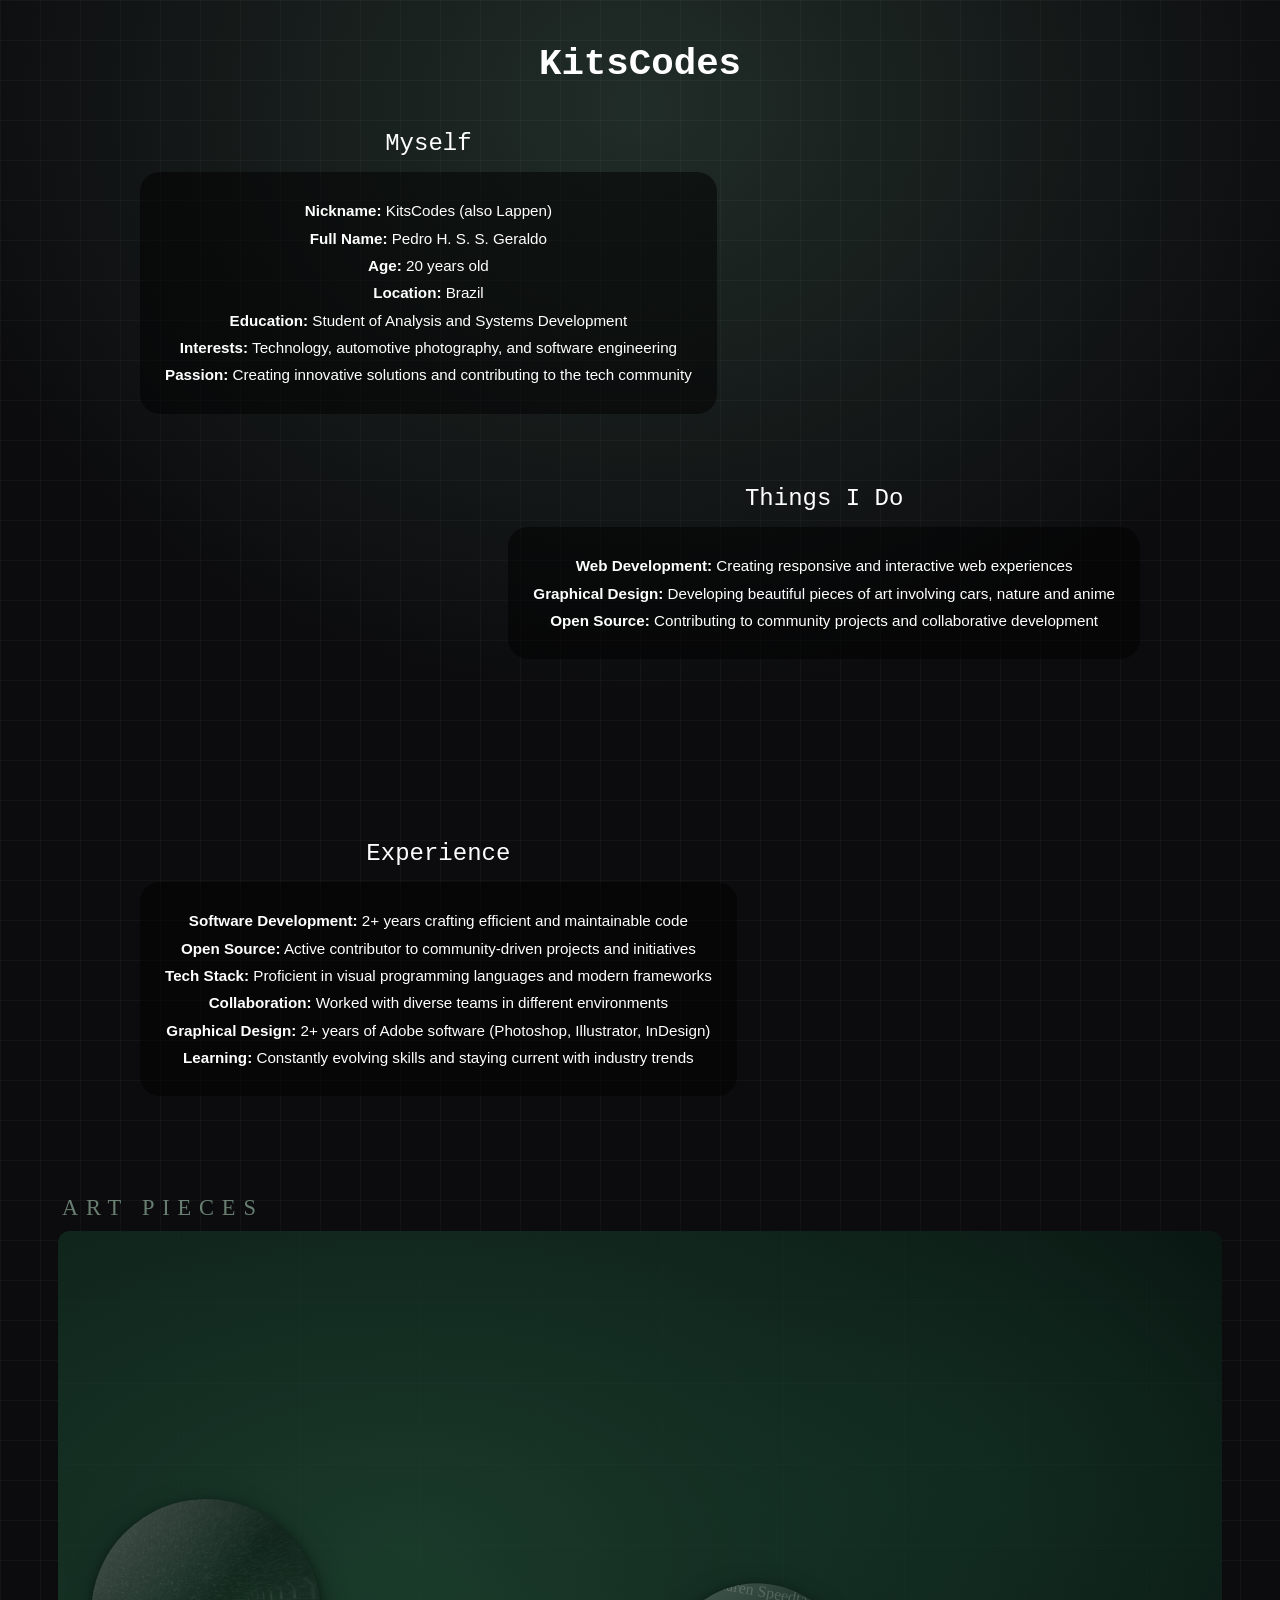
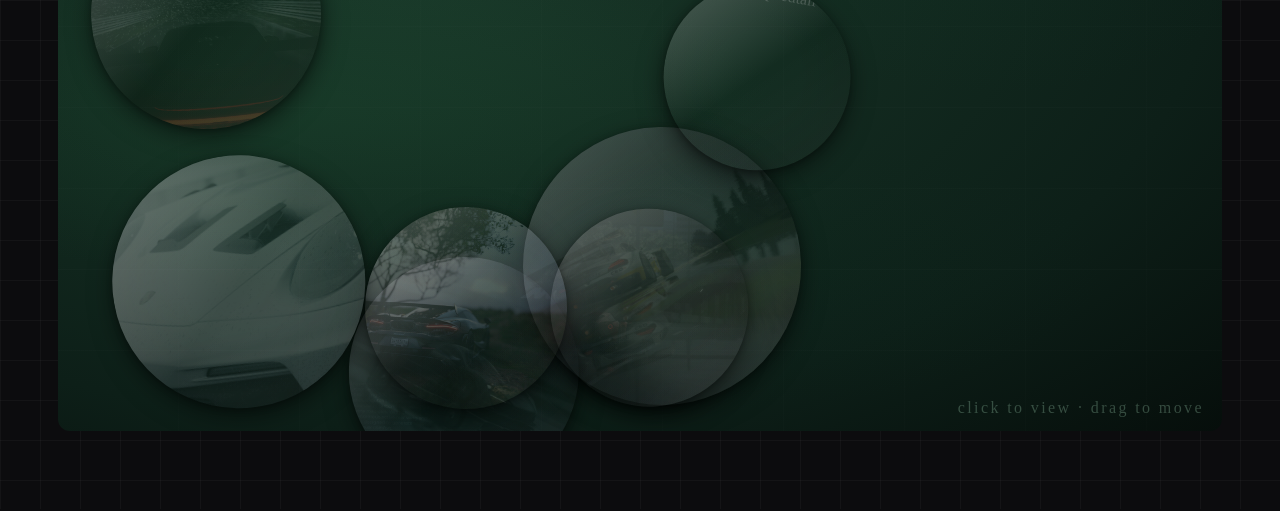
==== commit c0048539: "Embed Don't question" ====
--- a/index.html
+++ b/index.html
@@ -1,6 +1,20 @@
 <!DOCTYPE html>
 <html lang="en">
 <head>
+<!-- Open Graph / Discord / WhatsApp -->
+  <meta property="og:title" content="KitsCodes — Pedro Geraldo" />
+  <meta property="og:description" content="Web developer, graphic designer and automotive photography enthusiast." />
+  <meta property="og:image" content="https://kitscodes.github.io/KitsCodes/images/senna.jpg" />
+  <meta property="og:url" content="https://kitscodes.github.io/KitsCodes/" />
+  <meta property="og:type" content="website" />
+
+<!-- Twitter/X -->
+  <meta name="twitter:card" content="summary_large_image" />
+  <meta name="twitter:title" content="KitsCodes — Pedro Geraldo" />
+  <meta name="twitter:description" content="Web developer, graphic designer and automotive photography enthusiast." />
+  <meta name="twitter:image" content="https://kitscodes.github.io/KitsCodes/images/senna.jpg" />
+
+
   <meta charset="UTF-8" />
   <meta name="viewport" content="width=device-width, initial-scale=1.0" />
   <title>KitsCodes — Pedro Geraldo</title>
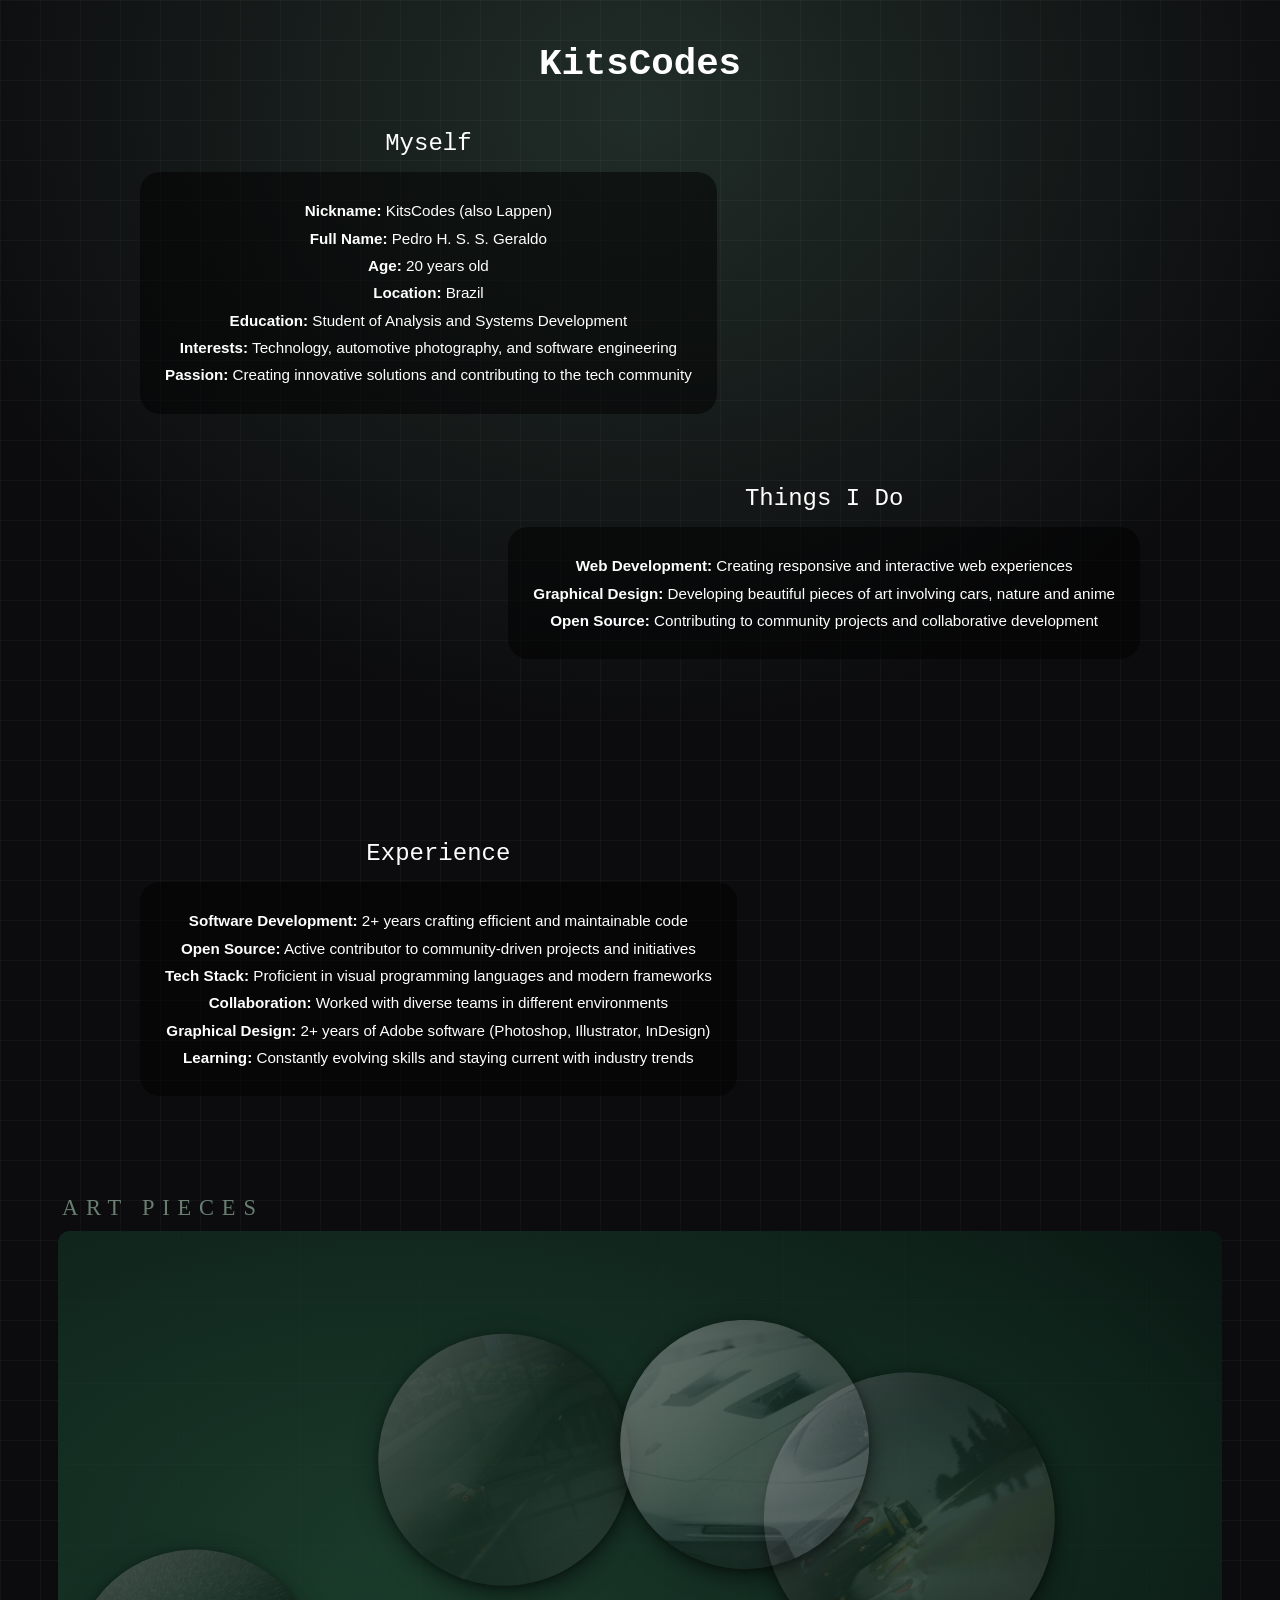
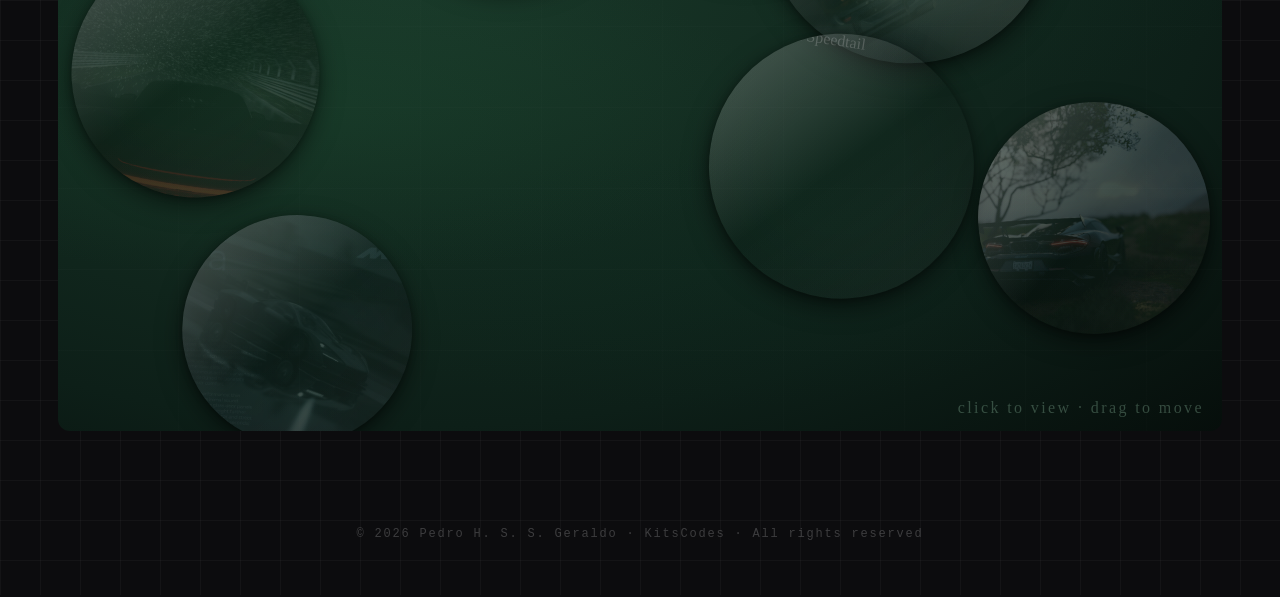
==== commit 84e27054: "Foot - Footer because why not" ====
--- a/index.html
+++ b/index.html
@@ -118,6 +118,9 @@
   </div>
 </section>
 
+<footer>
+  <p>© 2026 Pedro H. S. S. Geraldo · KitsCodes · All rights reserved</p>
+</footer>
 <script src="assets/pond-gallery.js"></script>
 </body>
 </html>
--- a/Home.css
+++ b/Home.css
@@ -20,6 +20,15 @@
     radial-gradient(ellipse 80% 40% at 50% 5%, rgba(80,120,100,0.3) 0%, transparent 70%);
   background-size: 40px 40px, 40px 40px, 100% 100%;
   padding: 10px;
+}
+
+footer {
+  text-align: center;
+  padding: 24px;
+  color: rgba(255,255,255,0.2);
+  font-family: var(--fontMain);
+  font-size: 0.75rem;
+  letter-spacing: 0.15em;
 }
 
 :root {
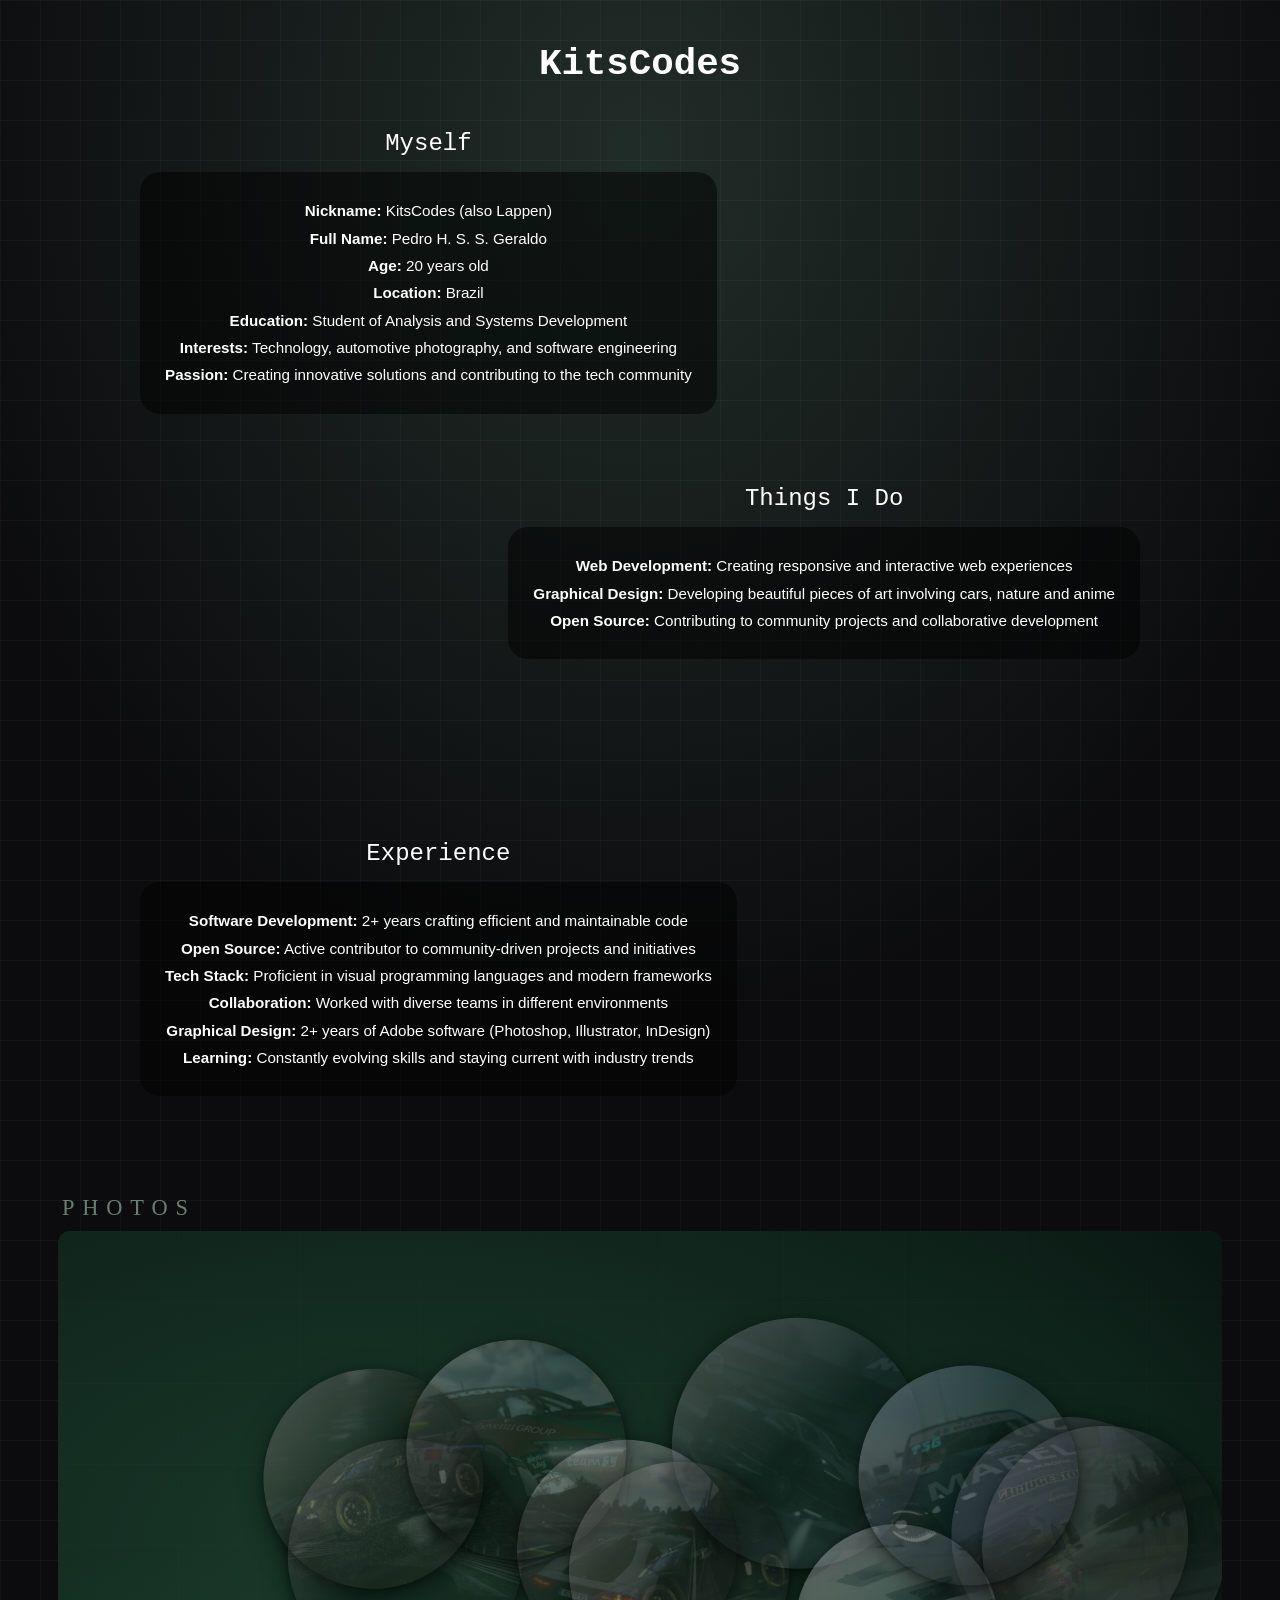
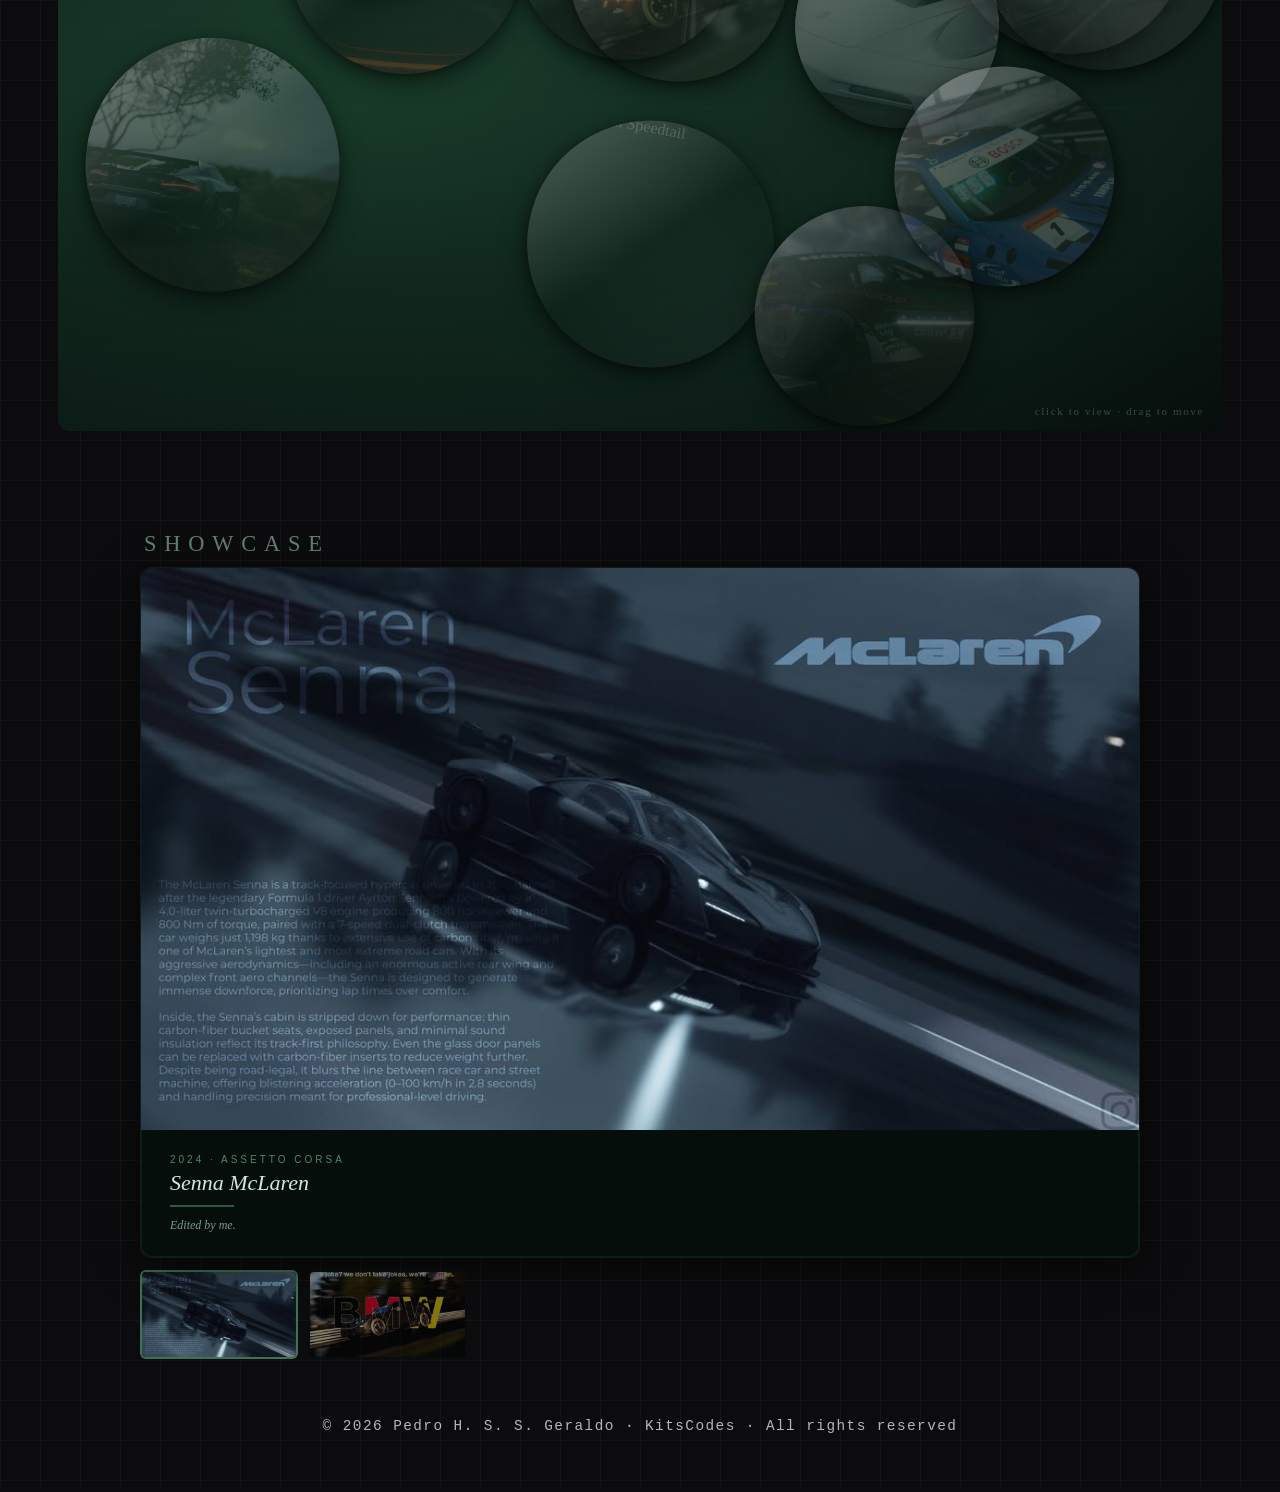
==== commit 8aff6573: "New section - Showcase section for the edited photos and other stuff" ====
--- a/index.html
+++ b/index.html
@@ -67,9 +67,9 @@
   </div>
 
   <!-- ── Galeria substituindo o carrossel ── -->
-  <div class="art-pieces">
+  <div class="photos-section">
 
-    <div class="pond-section-label">Art Pieces</div>
+    <div class="pond-section-label">Photos</div>
 
     <div id="pond">
       <div class="water-texture"></div>
@@ -116,11 +116,30 @@
     </div>
 
   </div>
+
+  <!-- ── Showcase Gallery ── -->
+  <div class="art-pieces" style="margin-top: 60px;">
+    <div class="pond-section-label">Showcase</div>
+    <div id="showcase">
+      <div id="showcase-main-wrap">
+        <img id="showcase-main" src="" alt="" />
+        <div id="showcase-main-info">
+          <div id="showcase-info-meta"></div>
+          <div id="showcase-info-title"></div>
+          <div class="detail-divider"></div>
+          <div id="showcase-info-desc"></div>
+        </div>
+      </div>
+      <div id="showcase-thumbs"></div>
+    </div>
+  </div>
+
 </section>
 
 <footer>
   <p>© 2026 Pedro H. S. S. Geraldo · KitsCodes · All rights reserved</p>
 </footer>
-<script src="assets/pond-gallery.js"></script>
+<script src="assets/pond-gallery-photos.js"></script>
+<script src="assets/showcase.js"></script>
 </body>
 </html>
--- a/Home.css
+++ b/Home.css
@@ -23,12 +23,13 @@
 }
 
 footer {
+  width: 100%;
   text-align: center;
   padding: 24px;
-  color: rgba(255,255,255,0.2);
+  color: rgba(255,255,255,0.7);
   font-family: var(--fontMain);
-  font-size: 0.75rem;
-  letter-spacing: 0.15em;
+  font-size: .9rem;
+  letter-spacing: 0.1em;
 }
 
 :root {
@@ -160,9 +161,124 @@
 }
 
 /* Art pieces / galeria */
-.art-pieces {
+.photos-section {
   margin-top: 40px;
   width: 100%;
   padding: 0 20px 40px;
   z-index: 1;
+}
+
+
+/* ─────────────────────────────────────────
+   Showcase Gallery
+───────────────────────────────────────── */
+
+#showcase {
+  max-width: 1000px;
+  width: 100%;
+  display: flex;
+  flex-direction: column;
+  gap: 12px;
+  font-family: Montserrat, sans-serif;
+}
+
+/* ── Imagem principal ── */
+#showcase-main-wrap {
+  position: relative;
+  width: 100%;
+  border-radius: 12px;
+  overflow: visible;
+  background: #060e0b;
+  border: 1px solid rgba(100,180,130,0.1);
+  box-shadow: 0 8px 40px rgba(0,0,0,0.6);
+  display: flex;
+  flex-direction: column;
+}
+
+#showcase-main {
+  width: 100%;
+  max-height: 600px;
+  object-fit: cover;
+  display: block;
+  opacity: 1;
+  transition: opacity 0.18s ease;
+  filter: none;
+  border-radius: 12px 12px 0 0;
+}
+
+/* Info overlay na parte de baixo */
+#showcase-main-info {
+  position: relative;
+  padding: 24px 28px 20px;
+  background: #060e0b;
+  border: 1px solid rgba(100,180,130,0.1);
+  border-top: none;
+  border-radius: 0 0 12px 12px;
+  display: flex;
+  flex-direction: column;
+  gap: 5px;
+}
+
+#showcase-info-meta {
+  color: rgba(120,200,150,0.65);
+  font-size: 10px;
+  letter-spacing: 0.3em;
+  text-transform: uppercase;
+}
+
+#showcase-info-title {
+  color: rgba(220,245,230,0.95);
+  font-size: 22px;
+  font-style: italic;
+  line-height: 1.2;
+  font-family: Georgia, serif;
+}
+
+#showcase-info-desc {
+  color: rgba(170,215,188,0.7);
+  font-size: 12px;
+  line-height: 1.65;
+  font-style: italic;
+  font-family: Georgia, serif;
+}
+
+/* ── Miniaturas ── */
+#showcase-thumbs {
+  display: flex;
+  gap: 10px;
+  flex-wrap: wrap;
+}
+
+.showcase-thumb {
+  width: calc((100% - 50px) / 6);  /* 6 por linha com gap */
+  min-width: 80px;
+  aspect-ratio: 16/9;
+  border-radius: 6px;
+  overflow: hidden;
+  cursor: pointer;
+  border: 2px solid transparent;
+  transition: border-color 0.2s, opacity 0.2s, transform 0.15s;
+  opacity: 0.5;
+  background: #060e0b;
+}
+
+.showcase-thumb:hover {
+  opacity: 0.8;
+  transform: translateY(-2px);
+}
+
+.showcase-thumb.active {
+  border-color: rgba(100,180,130,0.6);
+  opacity: 1;
+}
+
+.showcase-thumb img {
+  width: 100%;
+  height: 100%;
+  object-fit: cover;
+  display: block;
+  opacity: 1;
+  filter: none;
+  pointer-events: none;
+  -webkit-user-drag: none;
 }
--- a/pond-gallery.css
+++ b/pond-gallery.css
@@ -51,7 +51,7 @@
   right: 18px;
   z-index: 100;
   color: rgba(160,210,180,0.3);
-  font-size: 1rem;
+  font-size: 11px;
   letter-spacing: 0.15em;
   pointer-events: none;
   font-family: 'Georgia', serif;
@@ -393,4 +393,4 @@
 #fullscreen-close:hover {
   background: rgba(100,180,130,0.1);
   color: rgba(180,230,200,0.95);
-}+}
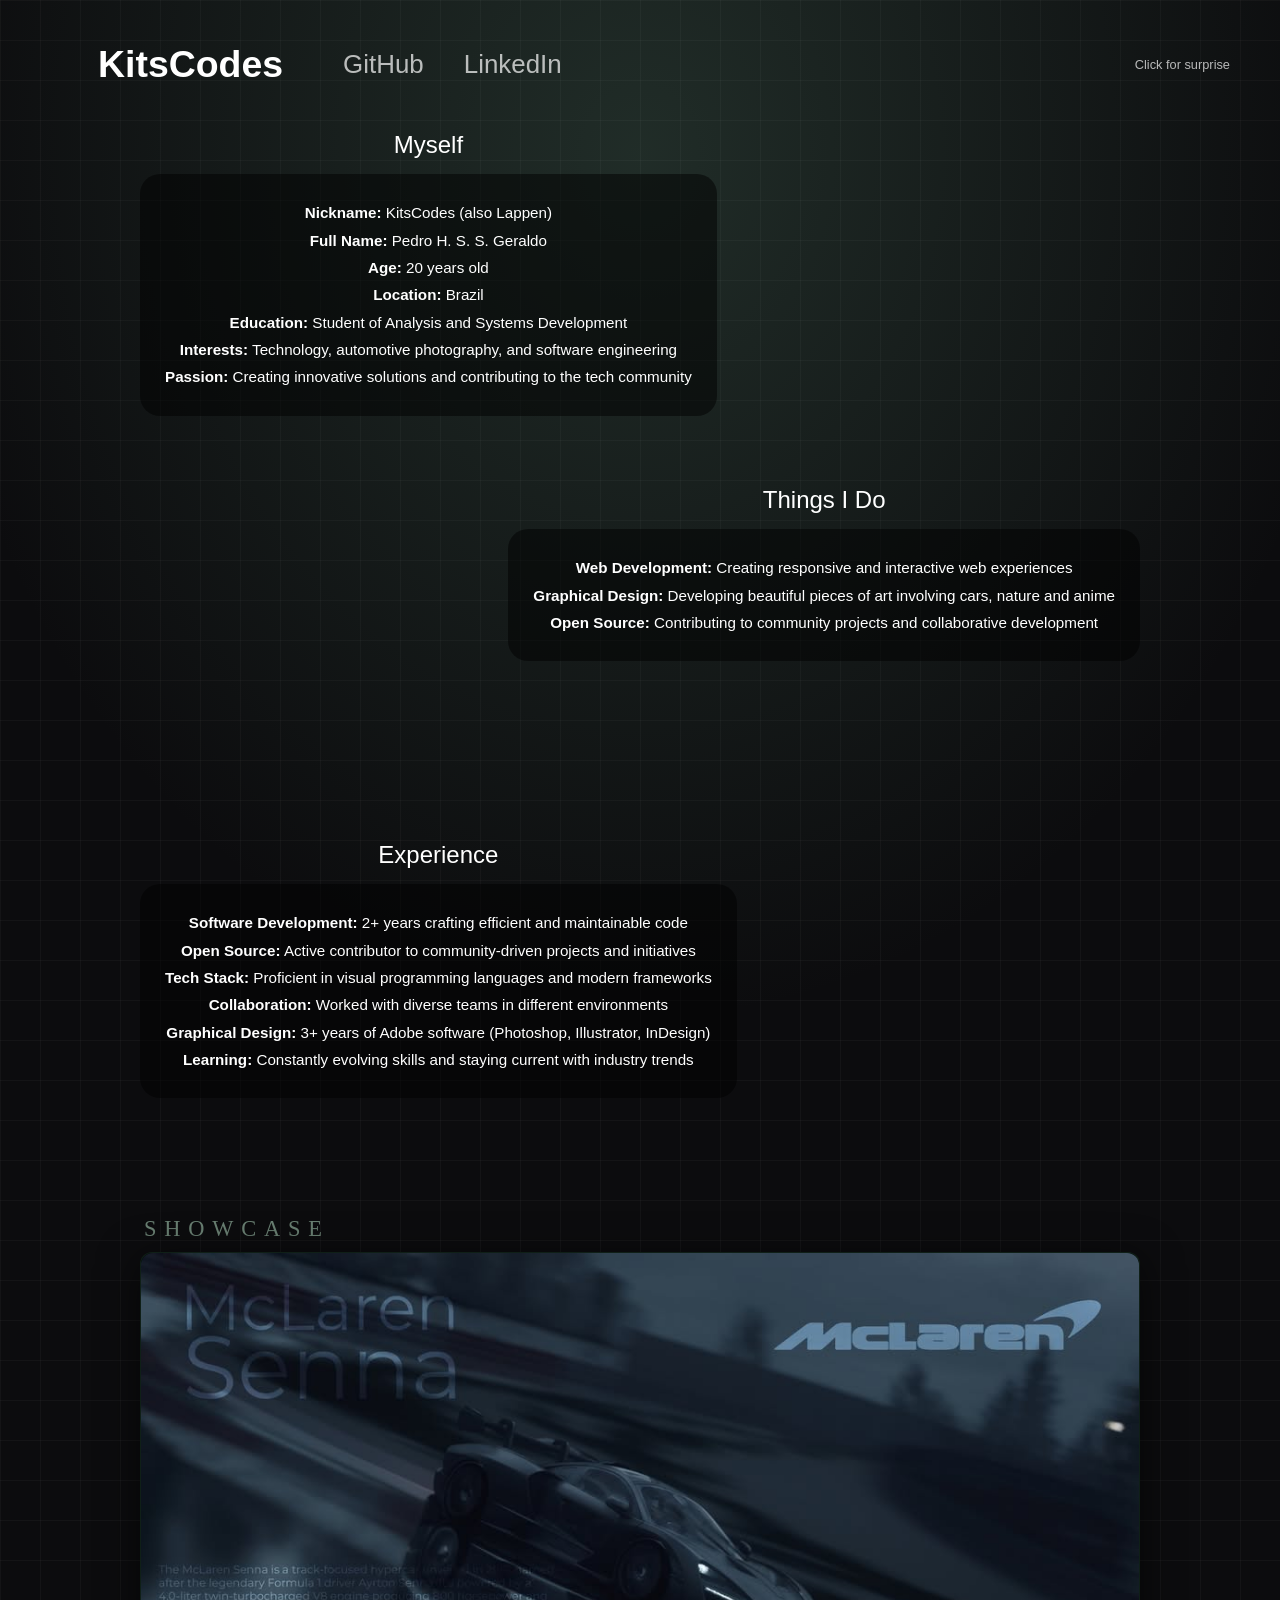
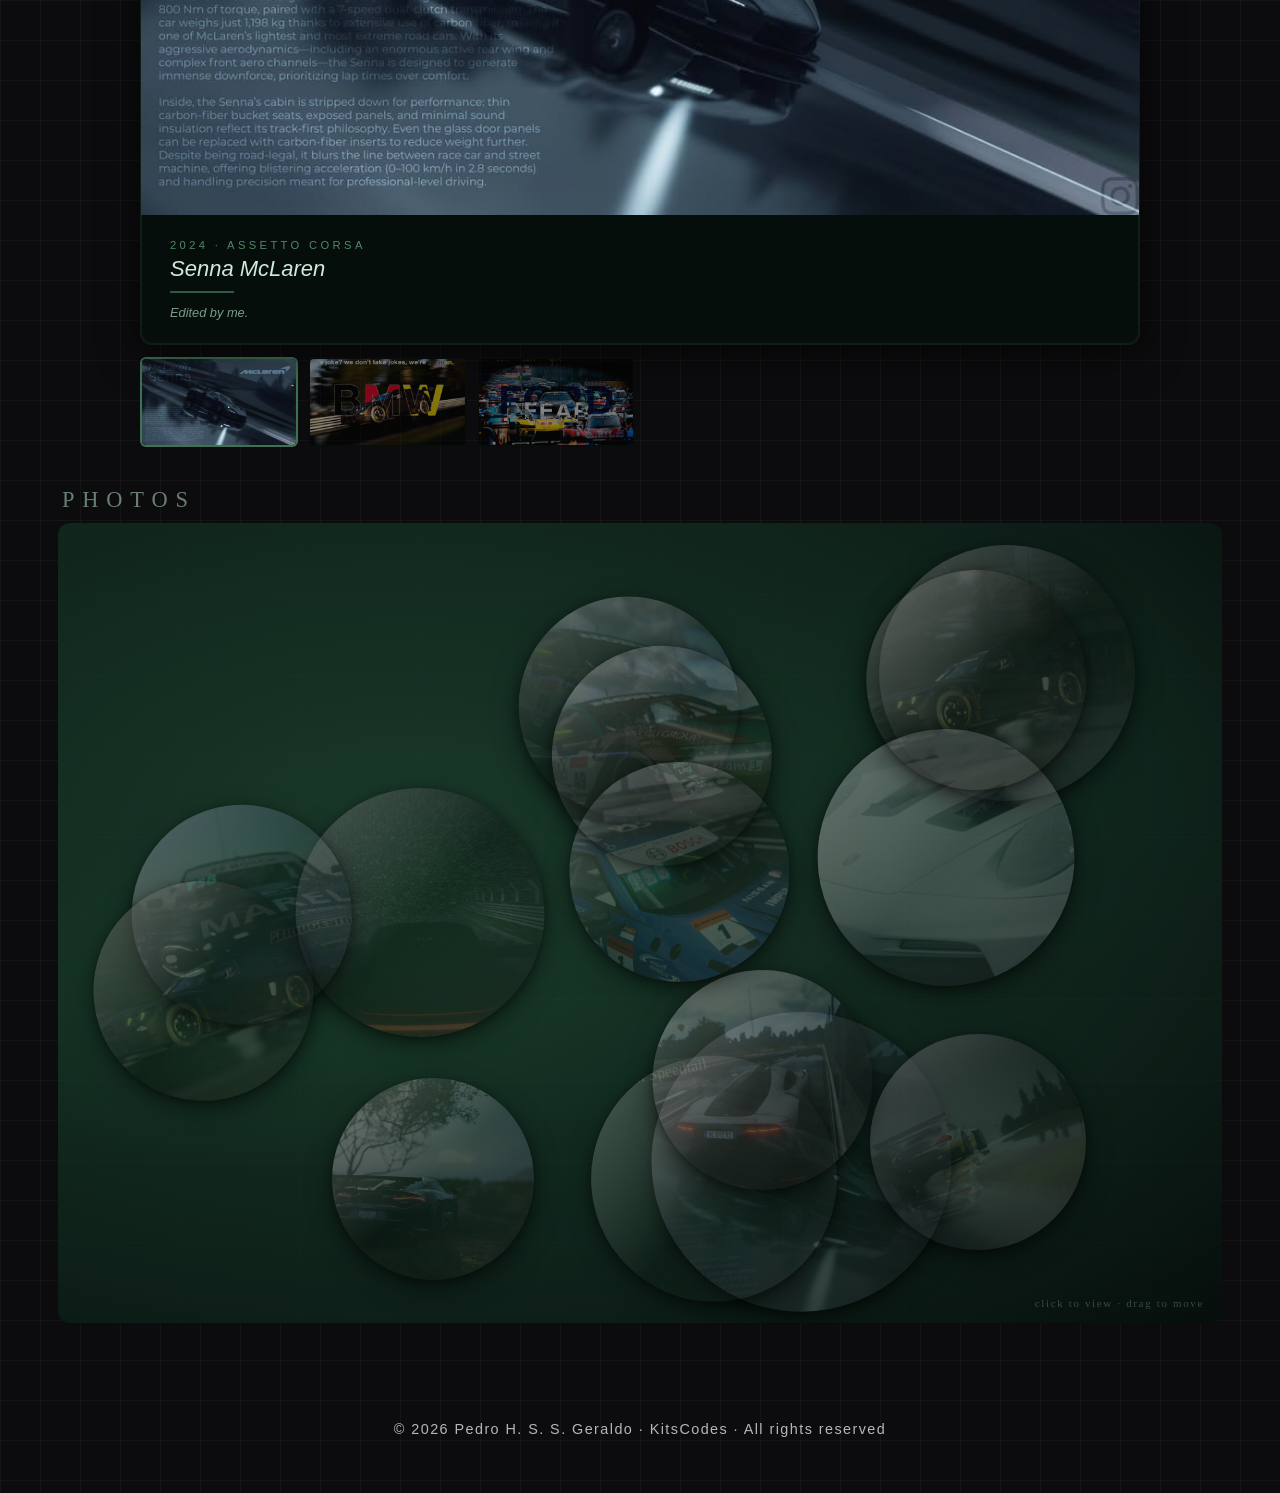
==== commit 3f5b6cc5: "Organization Periodical update" ====
--- a/index.html
+++ b/index.html
@@ -25,6 +25,11 @@
 
 <header>
   <h1 class="header-center">KitsCodes</h1>
+  <div class="socials">
+    <a href="https://github.com/kitscodes" target="_blank" rel="noopener noreferrer">GitHub</a>
+    <a href="https://linkedin.com/in/phssg" target="_blank" rel="noopener noreferrer">LinkedIn</a>
+  </div>
+  <a class="fun" href="https://www.youtube.com/watch?v=ZHgyQGoeaB0" target="_blank" rel="noopener noreferrer">Click for surprise</a>
 </header>
 
 <section class="main">
@@ -59,11 +64,28 @@
         <strong>Open Source:</strong> Active contributor to community-driven projects and initiatives<br/>
         <strong>Tech Stack:</strong> Proficient in visual programming languages and modern frameworks<br/>
         <strong>Collaboration:</strong> Worked with diverse teams in different environments<br/>
-        <strong>Graphical Design:</strong> 2+ years of Adobe software (Photoshop, Illustrator, InDesign)<br/>
+        <strong>Graphical Design:</strong> 3+ years of Adobe software (Photoshop, Illustrator, InDesign)<br/>
         <strong>Learning:</strong> Constantly evolving skills and staying current with industry trends
       </div>
     </div>
 
+  </div>
+
+  <!-- ── Showcase Gallery ── -->
+  <div class="art-pieces" style="margin-top: 60px;">
+    <div class="pond-section-label">Showcase</div>
+    <div id="showcase">
+      <div id="showcase-main-wrap">
+        <img id="showcase-main" src="" alt="" />
+        <div id="showcase-main-info">
+          <div id="showcase-info-meta"></div>
+          <div id="showcase-info-title"></div>
+          <div class="detail-divider"></div>
+          <div id="showcase-info-desc"></div>
+        </div>
+      </div>
+      <div id="showcase-thumbs"></div>
+    </div>
   </div>
 
   <!-- ── Galeria substituindo o carrossel ── -->
@@ -117,23 +139,6 @@
 
   </div>
 
-  <!-- ── Showcase Gallery ── -->
-  <div class="art-pieces" style="margin-top: 60px;">
-    <div class="pond-section-label">Showcase</div>
-    <div id="showcase">
-      <div id="showcase-main-wrap">
-        <img id="showcase-main" src="" alt="" />
-        <div id="showcase-main-info">
-          <div id="showcase-info-meta"></div>
-          <div id="showcase-info-title"></div>
-          <div class="detail-divider"></div>
-          <div id="showcase-info-desc"></div>
-        </div>
-      </div>
-      <div id="showcase-thumbs"></div>
-    </div>
-  </div>
-
 </section>
 
 <footer>
--- a/Home.css
+++ b/Home.css
@@ -64,8 +64,20 @@
 header {
   display: flex;
   align-items: center;
-  justify-content: space-between;
+  justify-content: flex-start;
   font-size: 1.8em;
+  gap: 40px;
+  margin-left: 5rem;
+}
+
+.fun {
+  font-size: 0.8rem;
+  color: rgba(255,255,255,0.7);
+  text-decoration: none;
+  font-family: var(--fontMain);
+  transition: color 0.2s;
+  margin-left: auto;
+  margin-right: 2rem;
 }
 
 h1 {
@@ -75,11 +87,25 @@
 }
 
 .header-center {
-  flex: 1;
-  text-align: center;
+  text-align: left;
   font-size: 1.3em;
   font-weight: bold;
   font-family: var(--fontMain);
+}
+
+.socials {
+  display: flex;
+  align-items: center;
+  gap: 20px;
+}
+
+.socials a {
+  color: rgba(255,255,255,0.7);
+  text-decoration: none;
+  font-family: var(--fontMain);
+  margin-left: 20px;
+  font-size: 0.9em;
+  transition: color 0.2s;
 }
 
 /* Main layout */
@@ -221,25 +247,25 @@
 
 #showcase-info-meta {
   color: rgba(120,200,150,0.65);
-  font-size: 10px;
+  font-size: .7rem;
   letter-spacing: 0.3em;
   text-transform: uppercase;
 }
 
 #showcase-info-title {
   color: rgba(220,245,230,0.95);
-  font-size: 22px;
+  font-size: 1.375rem;
   font-style: italic;
   line-height: 1.2;
-  font-family: Georgia, serif;
+  font-family: var(--fontSec);
 }
 
 #showcase-info-desc {
   color: rgba(170,215,188,0.7);
-  font-size: 12px;
+  font-size: .8rem;
   line-height: 1.65;
   font-style: italic;
-  font-family: Georgia, serif;
+  font-family: var(--fontSec);
 }
 
 /* ── Miniaturas ── */
--- a/pond-gallery.css
+++ b/pond-gallery.css
@@ -10,6 +10,11 @@
   text-transform: uppercase;
   margin-bottom: 10px;
   padding-left: 4px;
+}
+
+:root {
+  --fontMain: 'Montserrat', sans-serif;
+  --font-sec: 'Georgia', serif;
 }
 
 /* ── Pond ── */
@@ -54,7 +59,7 @@
   font-size: 11px;
   letter-spacing: 0.15em;
   pointer-events: none;
-  font-family: 'Georgia', serif;
+  font-family: var(--font-sec);
   transition: opacity 0.4s;
 }
 .hint.hidden { opacity: 0; }
@@ -177,7 +182,7 @@
   border-radius: 18px;
   box-shadow: 0 40px 100px rgba(0,0,0,0.9), 0 0 80px rgba(20,80,50,0.12);
   animation: slideUp 0.35s cubic-bezier(0.2,0.8,0.3,1);
-  font-family: Montserrat, sans-serif;
+  font-family: var(--font-main);
   background: #060e0b;
 }
 
@@ -220,12 +225,14 @@
   font-size: 10px;
   letter-spacing: 0.3em;
   text-transform: uppercase;
+  font-family: var(--fontMain);
 }
 #detail-title {
   color: rgba(220,245,230,0.95);
   font-size: 28px;
   font-style: italic;
   line-height: 1.2;
+  font-family: var(--fontMain);
 }
 .detail-divider {
   width: 64px;
@@ -238,6 +245,7 @@
   font-size: 13px;
   line-height: 1.7;
   font-style: italic;
+  font-family: var(--fontMain);
 }
 
 /* ── Botões do detail panel ── */
@@ -259,7 +267,7 @@
   cursor: pointer;
   border-radius: 2px;
   transition: background 0.2s, color 0.2s;
-  font-family: 'Georgia', serif;
+  font-family: var(--font-sec);
 }
 #detail-expand:hover {
   background: rgba(100,180,130,0.25);
@@ -277,7 +285,7 @@
   cursor: pointer;
   border-radius: 2px;
   transition: background 0.2s, color 0.2s;
-  font-family: 'Georgia', serif;
+  font-family: var(--font-sec);
   backdrop-filter: blur(4px);
 }
 #detail-close:hover {
@@ -294,7 +302,7 @@
   color: rgba(160,210,180,0.4);
   font-size: 32px;
   cursor: pointer;
-  font-family: 'Georgia', serif;
+  font-family: var(--font-sec);
   line-height: 1;
   transition: color 0.2s;
   pointer-events: none;
@@ -318,7 +326,7 @@
   display: flex;
   width: 100%;
   height: 100%;
-  font-family: Montserrat, sans-serif;
+  font-family: var(--font-main);
 }
 
 #fullscreen-img-wrap {
@@ -388,7 +396,7 @@
   cursor: pointer;
   border-radius: 2px;
   transition: background 0.2s, color 0.2s;
-  font-family: 'Georgia', serif;
+  font-family: var(--font-sec);
 }
 #fullscreen-close:hover {
   background: rgba(100,180,130,0.1);
